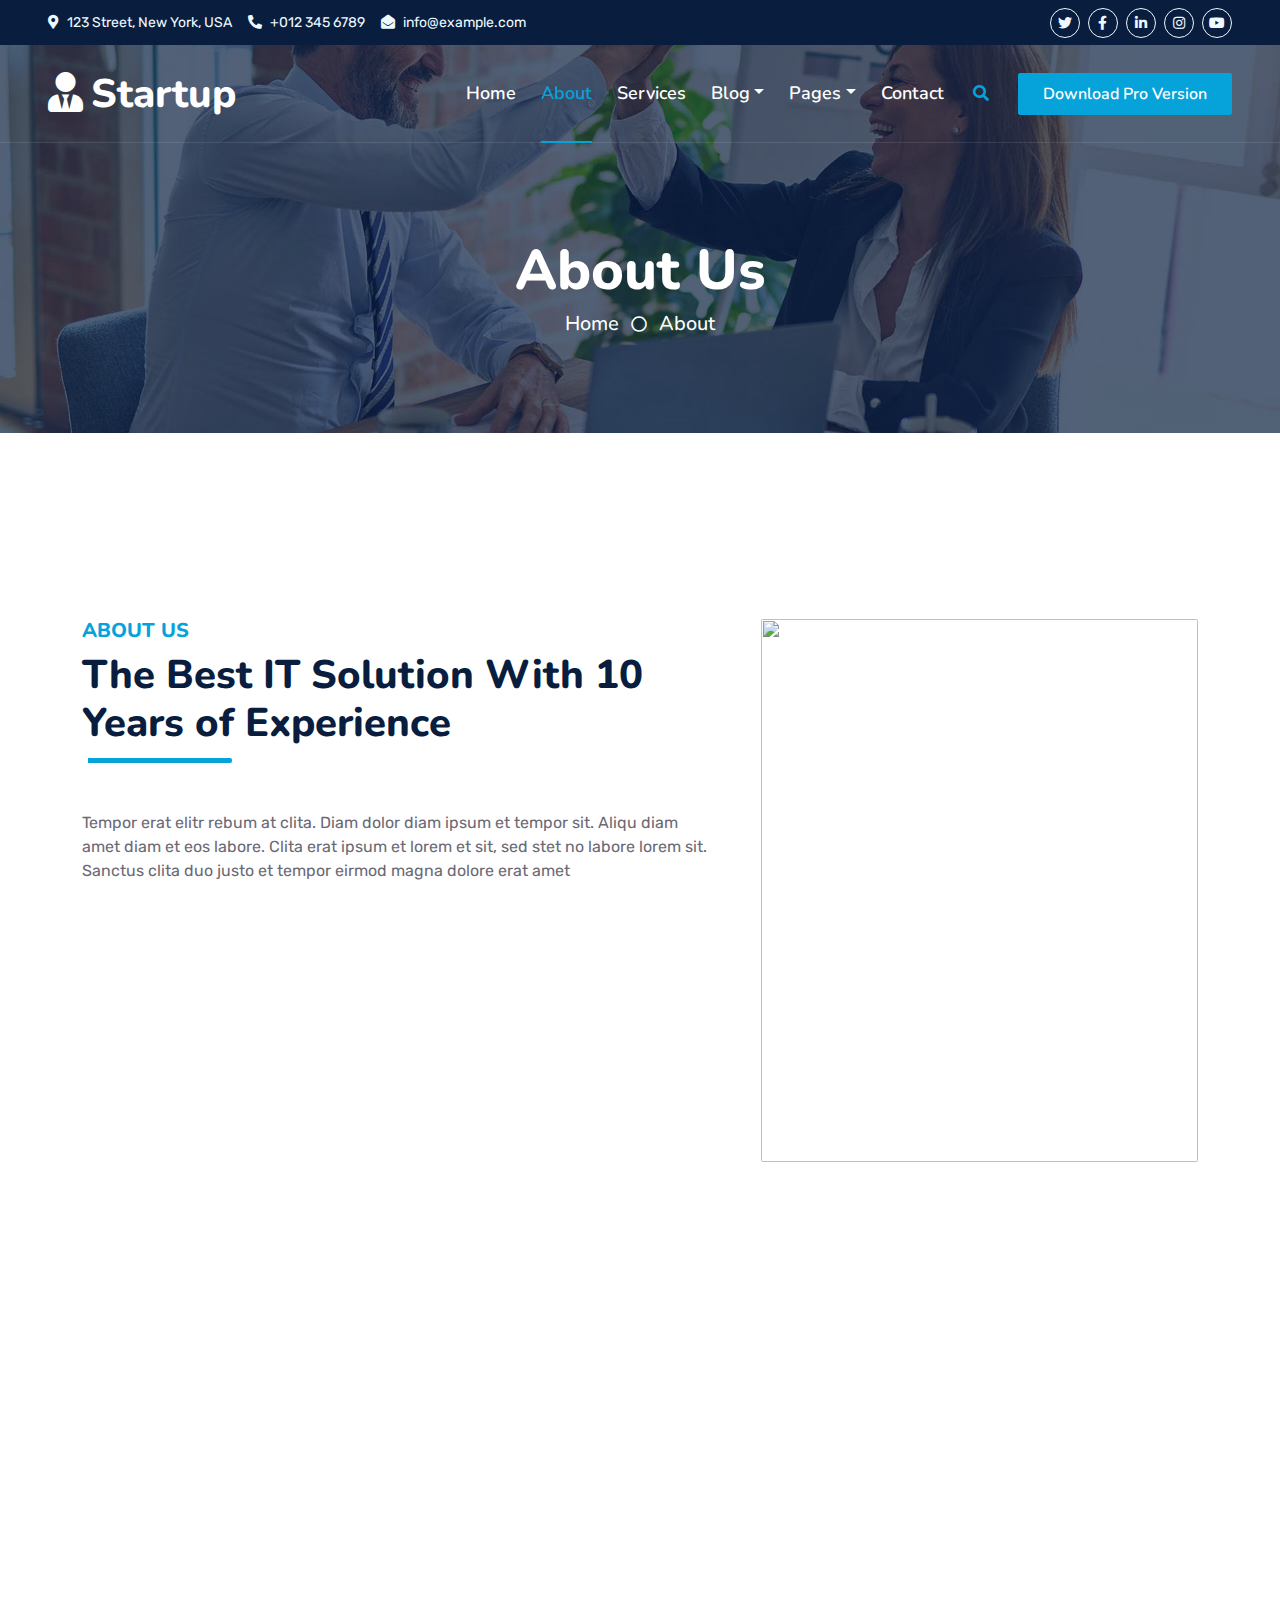
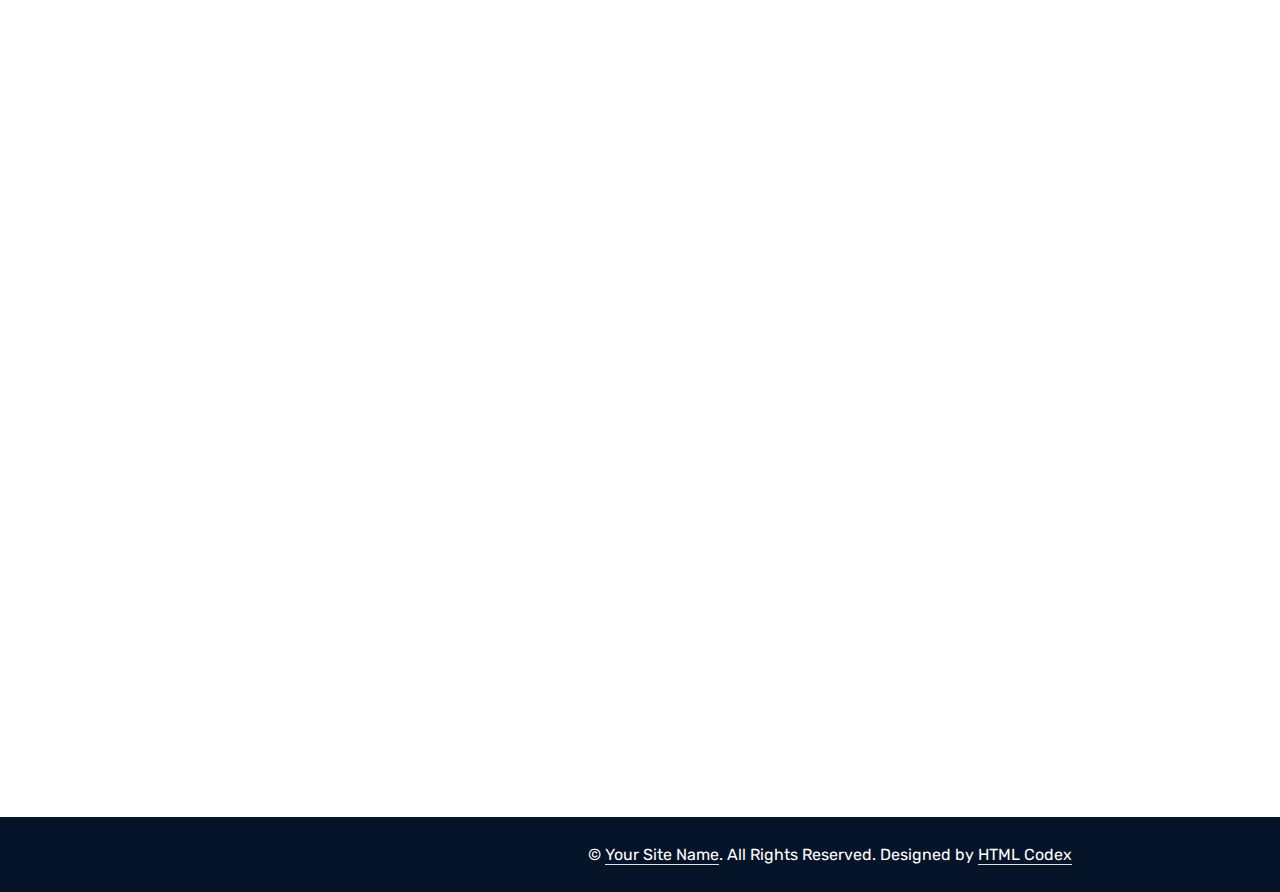
==== about.html @ a002cf8c "Add files via upload" ====
<!DOCTYPE html>
<html lang="en">

<head>
    <meta charset="utf-8">
    <title>Startup - Startup Website Template</title>
    <meta content="width=device-width, initial-scale=1.0" name="viewport">
    <meta content="Free HTML Templates" name="keywords">
    <meta content="Free HTML Templates" name="description">

    <!-- Favicon -->
    <link href="img/favicon.ico" rel="icon">

    <!-- Google Web Fonts -->
    <link rel="preconnect" href="https://fonts.googleapis.com">
    <link rel="preconnect" href="https://fonts.gstatic.com" crossorigin>
    <link href="https://fonts.googleapis.com/css2?family=Nunito:wght@400;600;700;800&family=Rubik:wght@400;500;600;700&display=swap" rel="stylesheet">

    <!-- Icon Font Stylesheet -->
    <link href="https://cdnjs.cloudflare.com/ajax/libs/font-awesome/5.10.0/css/all.min.css" rel="stylesheet">
    <link href="https://cdn.jsdelivr.net/npm/bootstrap-icons@1.4.1/font/bootstrap-icons.css" rel="stylesheet">

    <!-- Libraries Stylesheet -->
    <link href="lib/owlcarousel/assets/owl.carousel.min.css" rel="stylesheet">
    <link href="lib/animate/animate.min.css" rel="stylesheet">

    <!-- Customized Bootstrap Stylesheet -->
    <link href="css/bootstrap.min.css" rel="stylesheet">

    <!-- Template Stylesheet -->
    <link href="css/style.css" rel="stylesheet">
</head>

<body>
    <!-- Spinner Start -->
    <div id="spinner" class="show bg-white position-fixed translate-middle w-100 vh-100 top-50 start-50 d-flex align-items-center justify-content-center">
        <div class="spinner"></div>
    </div>
    <!-- Spinner End -->


    <!-- Topbar Start -->
    <div class="container-fluid bg-dark px-5 d-none d-lg-block">
        <div class="row gx-0">
            <div class="col-lg-8 text-center text-lg-start mb-2 mb-lg-0">
                <div class="d-inline-flex align-items-center" style="height: 45px;">
                    <small class="me-3 text-light"><i class="fa fa-map-marker-alt me-2"></i>123 Street, New York, USA</small>
                    <small class="me-3 text-light"><i class="fa fa-phone-alt me-2"></i>+012 345 6789</small>
                    <small class="text-light"><i class="fa fa-envelope-open me-2"></i>info@example.com</small>
                </div>
            </div>
            <div class="col-lg-4 text-center text-lg-end">
                <div class="d-inline-flex align-items-center" style="height: 45px;">
                    <a class="btn btn-sm btn-outline-light btn-sm-square rounded-circle me-2" href=""><i class="fab fa-twitter fw-normal"></i></a>
                    <a class="btn btn-sm btn-outline-light btn-sm-square rounded-circle me-2" href=""><i class="fab fa-facebook-f fw-normal"></i></a>
                    <a class="btn btn-sm btn-outline-light btn-sm-square rounded-circle me-2" href=""><i class="fab fa-linkedin-in fw-normal"></i></a>
                    <a class="btn btn-sm btn-outline-light btn-sm-square rounded-circle me-2" href=""><i class="fab fa-instagram fw-normal"></i></a>
                    <a class="btn btn-sm btn-outline-light btn-sm-square rounded-circle" href=""><i class="fab fa-youtube fw-normal"></i></a>
                </div>
            </div>
        </div>
    </div>
    <!-- Topbar End -->


    <!-- Navbar Start -->
    <div class="container-fluid position-relative p-0">
        <nav class="navbar navbar-expand-lg navbar-dark px-5 py-3 py-lg-0">
            <a href="index.html" class="navbar-brand p-0">
                <h1 class="m-0"><i class="fa fa-user-tie me-2"></i>Startup</h1>
            </a>
            <button class="navbar-toggler" type="button" data-bs-toggle="collapse" data-bs-target="#navbarCollapse">
                <span class="fa fa-bars"></span>
            </button>
            <div class="collapse navbar-collapse" id="navbarCollapse">
                <div class="navbar-nav ms-auto py-0">
                    <a href="index.html" class="nav-item nav-link">Home</a>
                    <a href="about.html" class="nav-item nav-link active">About</a>
                    <a href="service.html" class="nav-item nav-link">Services</a>
                    <div class="nav-item dropdown">
                        <a href="#" class="nav-link dropdown-toggle" data-bs-toggle="dropdown">Blog</a>
                        <div class="dropdown-menu m-0">
                            <a href="blog.html" class="dropdown-item">Blog Grid</a>
                            <a href="detail.html" class="dropdown-item">Blog Detail</a>
                        </div>
                    </div>
                    <div class="nav-item dropdown">
                        <a href="#" class="nav-link dropdown-toggle" data-bs-toggle="dropdown">Pages</a>
                        <div class="dropdown-menu m-0">
                            <a href="price.html" class="dropdown-item">Pricing Plan</a>
                            <a href="feature.html" class="dropdown-item">Our features</a>
                            <a href="team.html" class="dropdown-item">Team Members</a>
                            <a href="testimonial.html" class="dropdown-item">Testimonial</a>
                            <a href="quote.html" class="dropdown-item">Free Quote</a>
                        </div>
                    </div>
                    <a href="contact.html" class="nav-item nav-link">Contact</a>
                </div>
                <butaton type="button" class="btn text-primary ms-3" data-bs-toggle="modal" data-bs-target="#searchModal"><i class="fa fa-search"></i></butaton>
                <a href="https://htmlcodex.com/startup-company-website-template" class="btn btn-primary py-2 px-4 ms-3">Download Pro Version</a>
            </div>
        </nav>

        <div class="container-fluid bg-primary py-5 bg-header" style="margin-bottom: 90px;">
            <div class="row py-5">
                <div class="col-12 pt-lg-5 mt-lg-5 text-center">
                    <h1 class="display-4 text-white animated zoomIn">About Us</h1>
                    <a href="" class="h5 text-white">Home</a>
                    <i class="far fa-circle text-white px-2"></i>
                    <a href="" class="h5 text-white">About</a>
                </div>
            </div>
        </div>
    </div>
    <!-- Navbar End -->


    <!-- Full Screen Search Start -->
    <div class="modal fade" id="searchModal" tabindex="-1">
        <div class="modal-dialog modal-fullscreen">
            <div class="modal-content" style="background: rgba(9, 30, 62, .7);">
                <div class="modal-header border-0">
                    <button type="button" class="btn bg-white btn-close" data-bs-dismiss="modal" aria-label="Close"></button>
                </div>
                <div class="modal-body d-flex align-items-center justify-content-center">
                    <div class="input-group" style="max-width: 600px;">
                        <input type="text" class="form-control bg-transparent border-primary p-3" placeholder="Type search keyword">
                        <button class="btn btn-primary px-4"><i class="bi bi-search"></i></button>
                    </div>
                </div>
            </div>
        </div>
    </div>
    <!-- Full Screen Search End -->


    <!-- About Start -->
    <div class="container-fluid py-5 wow fadeInUp" data-wow-delay="0.1s">
        <div class="container py-5">
            <div class="row g-5">
                <div class="col-lg-7">
                    <div class="section-title position-relative pb-3 mb-5">
                        <h5 class="fw-bold text-primary text-uppercase">About Us</h5>
                        <h1 class="mb-0">The Best IT Solution With 10 Years of Experience</h1>
                    </div>
                    <p class="mb-4">Tempor erat elitr rebum at clita. Diam dolor diam ipsum et tempor sit. Aliqu diam amet diam et eos labore. Clita erat ipsum et lorem et sit, sed stet no labore lorem sit. Sanctus clita duo justo et tempor eirmod magna dolore erat amet</p>
                    <div class="row g-0 mb-3">
                        <div class="col-sm-6 wow zoomIn" data-wow-delay="0.2s">
                            <h5 class="mb-3"><i class="fa fa-check text-primary me-3"></i>Award Winning</h5>
                            <h5 class="mb-3"><i class="fa fa-check text-primary me-3"></i>Professional Staff</h5>
                        </div>
                        <div class="col-sm-6 wow zoomIn" data-wow-delay="0.4s">
                            <h5 class="mb-3"><i class="fa fa-check text-primary me-3"></i>24/7 Support</h5>
                            <h5 class="mb-3"><i class="fa fa-check text-primary me-3"></i>Fair Prices</h5>
                        </div>
                    </div>
                    <div class="d-flex align-items-center mb-4 wow fadeIn" data-wow-delay="0.6s">
                        <div class="bg-primary d-flex align-items-center justify-content-center rounded" style="width: 60px; height: 60px;">
                            <i class="fa fa-phone-alt text-white"></i>
                        </div>
                        <div class="ps-4">
                            <h5 class="mb-2">Call to ask any question</h5>
                            <h4 class="text-primary mb-0">+012 345 6789</h4>
                        </div>
                    </div>
                    <a href="quote.html" class="btn btn-primary py-3 px-5 mt-3 wow zoomIn" data-wow-delay="0.9s">Request A Quote</a>
                </div>
                <div class="col-lg-5" style="min-height: 500px;">
                    <div class="position-relative h-100">
                        <img class="position-absolute w-100 h-100 rounded wow zoomIn" data-wow-delay="0.9s" src="img/about.jpg" style="object-fit: cover;">
                    </div>
                </div>
            </div>
        </div>
    </div>
    <!-- About End -->


    <!-- Team Start -->
    <div class="container-fluid py-5 wow fadeInUp" data-wow-delay="0.1s">
        <div class="container py-5">
            <div class="section-title text-center position-relative pb-3 mb-5 mx-auto" style="max-width: 600px;">
                <h5 class="fw-bold text-primary text-uppercase">Team Members</h5>
                <h1 class="mb-0">Professional Stuffs Ready to Help Your Business</h1>
            </div>
            <div class="row g-5">
                <div class="col-lg-4 wow slideInUp" data-wow-delay="0.3s">
                    <div class="team-item bg-light rounded overflow-hidden">
                        <div class="team-img position-relative overflow-hidden">
                            <img class="img-fluid w-100" src="img/team-1.jpg" alt="">
                            <div class="team-social">
                                <a class="btn btn-lg btn-primary btn-lg-square rounded" href=""><i class="fab fa-twitter fw-normal"></i></a>
                                <a class="btn btn-lg btn-primary btn-lg-square rounded" href=""><i class="fab fa-facebook-f fw-normal"></i></a>
                                <a class="btn btn-lg btn-primary btn-lg-square rounded" href=""><i class="fab fa-instagram fw-normal"></i></a>
                                <a class="btn btn-lg btn-primary btn-lg-square rounded" href=""><i class="fab fa-linkedin-in fw-normal"></i></a>
                            </div>
                        </div>
                        <div class="text-center py-4">
                            <h4 class="text-primary">Full Name</h4>
                            <p class="text-uppercase m-0">Designation</p>
                        </div>
                    </div>
                </div>
                <div class="col-lg-4 wow slideInUp" data-wow-delay="0.6s">
                    <div class="team-item bg-light rounded overflow-hidden">
                        <div class="team-img position-relative overflow-hidden">
                            <img class="img-fluid w-100" src="img/team-2.jpg" alt="">
                            <div class="team-social">
                                <a class="btn btn-lg btn-primary btn-lg-square rounded" href=""><i class="fab fa-twitter fw-normal"></i></a>
                                <a class="btn btn-lg btn-primary btn-lg-square rounded" href=""><i class="fab fa-facebook-f fw-normal"></i></a>
                                <a class="btn btn-lg btn-primary btn-lg-square rounded" href=""><i class="fab fa-instagram fw-normal"></i></a>
                                <a class="btn btn-lg btn-primary btn-lg-square rounded" href=""><i class="fab fa-linkedin-in fw-normal"></i></a>
                            </div>
                        </div>
                        <div class="text-center py-4">
                            <h4 class="text-primary">Full Name</h4>
                            <p class="text-uppercase m-0">Designation</p>
                        </div>
                    </div>
                </div>
                <div class="col-lg-4 wow slideInUp" data-wow-delay="0.9s">
                    <div class="team-item bg-light rounded overflow-hidden">
                        <div class="team-img position-relative overflow-hidden">
                            <img class="img-fluid w-100" src="img/team-3.jpg" alt="">
                            <div class="team-social">
                                <a class="btn btn-lg btn-primary btn-lg-square rounded" href=""><i class="fab fa-twitter fw-normal"></i></a>
                                <a class="btn btn-lg btn-primary btn-lg-square rounded" href=""><i class="fab fa-facebook-f fw-normal"></i></a>
                                <a class="btn btn-lg btn-primary btn-lg-square rounded" href=""><i class="fab fa-instagram fw-normal"></i></a>
                                <a class="btn btn-lg btn-primary btn-lg-square rounded" href=""><i class="fab fa-linkedin-in fw-normal"></i></a>
                            </div>
                        </div>
                        <div class="text-center py-4">
                            <h4 class="text-primary">Full Name</h4>
                            <p class="text-uppercase m-0">Designation</p>
                        </div>
                    </div>
                </div>
            </div>
        </div>
    </div>
    <!-- Team End -->


    <!-- Vendor Start -->
    <div class="container-fluid py-5 wow fadeInUp" data-wow-delay="0.1s">
        <div class="container py-5 mb-5">
            <div class="bg-white">
                <div class="owl-carousel vendor-carousel">
                    <img src="img/vendor-1.jpg" alt="">
                    <img src="img/vendor-2.jpg" alt="">
                    <img src="img/vendor-3.jpg" alt="">
                    <img src="img/vendor-4.jpg" alt="">
                    <img src="img/vendor-5.jpg" alt="">
                    <img src="img/vendor-6.jpg" alt="">
                    <img src="img/vendor-7.jpg" alt="">
                    <img src="img/vendor-8.jpg" alt="">
                    <img src="img/vendor-9.jpg" alt="">
                </div>
            </div>
        </div>
    </div>
    <!-- Vendor End -->
    

    <!-- Footer Start -->
    <div class="container-fluid bg-dark text-light mt-5 wow fadeInUp" data-wow-delay="0.1s">
        <div class="container">
            <div class="row gx-5">
                <div class="col-lg-4 col-md-6 footer-about">
                    <div class="d-flex flex-column align-items-center justify-content-center text-center h-100 bg-primary p-4">
                        <a href="index.html" class="navbar-brand">
                            <h1 class="m-0 text-white"><i class="fa fa-user-tie me-2"></i>Startup</h1>
                        </a>
                        <p class="mt-3 mb-4">Lorem diam sit erat dolor elitr et, diam lorem justo amet clita stet eos sit. Elitr dolor duo lorem, elitr clita ipsum sea. Diam amet erat lorem stet eos. Diam amet et kasd eos duo.</p>
                        <form action="">
                            <div class="input-group">
                                <input type="text" class="form-control border-white p-3" placeholder="Your Email">
                                <button class="btn btn-dark">Sign Up</button>
                            </div>
                        </form>
                    </div>
                </div>
                <div class="col-lg-8 col-md-6">
                    <div class="row gx-5">
                        <div class="col-lg-4 col-md-12 pt-5 mb-5">
                            <div class="section-title section-title-sm position-relative pb-3 mb-4">
                                <h3 class="text-light mb-0">Get In Touch</h3>
                            </div>
                            <div class="d-flex mb-2">
                                <i class="bi bi-geo-alt text-primary me-2"></i>
                                <p class="mb-0">123 Street, New York, USA</p>
                            </div>
                            <div class="d-flex mb-2">
                                <i class="bi bi-envelope-open text-primary me-2"></i>
                                <p class="mb-0">info@example.com</p>
                            </div>
                            <div class="d-flex mb-2">
                                <i class="bi bi-telephone text-primary me-2"></i>
                                <p class="mb-0">+012 345 67890</p>
                            </div>
                            <div class="d-flex mt-4">
                                <a class="btn btn-primary btn-square me-2" href="#"><i class="fab fa-twitter fw-normal"></i></a>
                                <a class="btn btn-primary btn-square me-2" href="#"><i class="fab fa-facebook-f fw-normal"></i></a>
                                <a class="btn btn-primary btn-square me-2" href="#"><i class="fab fa-linkedin-in fw-normal"></i></a>
                                <a class="btn btn-primary btn-square" href="#"><i class="fab fa-instagram fw-normal"></i></a>
                            </div>
                        </div>
                        <div class="col-lg-4 col-md-12 pt-0 pt-lg-5 mb-5">
                            <div class="section-title section-title-sm position-relative pb-3 mb-4">
                                <h3 class="text-light mb-0">Quick Links</h3>
                            </div>
                            <div class="link-animated d-flex flex-column justify-content-start">
                                <a class="text-light mb-2" href="#"><i class="bi bi-arrow-right text-primary me-2"></i>Home</a>
                                <a class="text-light mb-2" href="#"><i class="bi bi-arrow-right text-primary me-2"></i>About Us</a>
                                <a class="text-light mb-2" href="#"><i class="bi bi-arrow-right text-primary me-2"></i>Our Services</a>
                                <a class="text-light mb-2" href="#"><i class="bi bi-arrow-right text-primary me-2"></i>Meet The Team</a>
                                <a class="text-light mb-2" href="#"><i class="bi bi-arrow-right text-primary me-2"></i>Latest Blog</a>
                                <a class="text-light" href="#"><i class="bi bi-arrow-right text-primary me-2"></i>Contact Us</a>
                            </div>
                        </div>
                        <div class="col-lg-4 col-md-12 pt-0 pt-lg-5 mb-5">
                            <div class="section-title section-title-sm position-relative pb-3 mb-4">
                                <h3 class="text-light mb-0">Popular Links</h3>
                            </div>
                            <div class="link-animated d-flex flex-column justify-content-start">
                                <a class="text-light mb-2" href="#"><i class="bi bi-arrow-right text-primary me-2"></i>Home</a>
                                <a class="text-light mb-2" href="#"><i class="bi bi-arrow-right text-primary me-2"></i>About Us</a>
                                <a class="text-light mb-2" href="#"><i class="bi bi-arrow-right text-primary me-2"></i>Our Services</a>
                                <a class="text-light mb-2" href="#"><i class="bi bi-arrow-right text-primary me-2"></i>Meet The Team</a>
                                <a class="text-light mb-2" href="#"><i class="bi bi-arrow-right text-primary me-2"></i>Latest Blog</a>
                                <a class="text-light" href="#"><i class="bi bi-arrow-right text-primary me-2"></i>Contact Us</a>
                            </div>
                        </div>
                    </div>
                </div>
            </div>
        </div>
    </div>
    <div class="container-fluid text-white" style="background: #061429;">
        <div class="container text-center">
            <div class="row justify-content-end">
                <div class="col-lg-8 col-md-6">
                    <div class="d-flex align-items-center justify-content-center" style="height: 75px;">
                        <p class="mb-0">&copy; <a class="text-white border-bottom" href="#">Your Site Name</a>. All Rights Reserved. 
						
						<!--/*** This template is free as long as you keep the footer author’s credit link/attribution link/backlink. If you'd like to use the template without the footer author’s credit link/attribution link/backlink, you can purchase the Credit Removal License from "https://htmlcodex.com/credit-removal". Thank you for your support. ***/-->
						Designed by <a class="text-white border-bottom" href="https://htmlcodex.com">HTML Codex</a></p>
                    </div>
                </div>
            </div>
        </div>
    </div>
    <!-- Footer End -->


    <!-- Back to Top -->
    <a href="#" class="btn btn-lg btn-primary btn-lg-square rounded back-to-top"><i class="bi bi-arrow-up"></i></a>


    <!-- JavaScript Libraries -->
    <script src="https://code.jquery.com/jquery-3.4.1.min.js"></script>
    <script src="https://cdn.jsdelivr.net/npm/bootstrap@5.0.0/dist/js/bootstrap.bundle.min.js"></script>
    <script src="lib/wow/wow.min.js"></script>
    <script src="lib/easing/easing.min.js"></script>
    <script src="lib/waypoints/waypoints.min.js"></script>
    <script src="lib/counterup/counterup.min.js"></script>
    <script src="lib/owlcarousel/owl.carousel.min.js"></script>

    <!-- Template Javascript -->
    <script src="js/main.js"></script>
</body>

</html>
---- css/style.css ----
/********** Template CSS **********/
:root {
    --primary: #06A3DA;
    --secondary: #34AD54;
    --light: #EEF9FF;
    --dark: #091E3E;
}


/*** Spinner ***/
.spinner {
    width: 40px;
    height: 40px;
    background: var(--primary);
    margin: 100px auto;
    -webkit-animation: sk-rotateplane 1.2s infinite ease-in-out;
    animation: sk-rotateplane 1.2s infinite ease-in-out;
}

@-webkit-keyframes sk-rotateplane {
    0% {
        -webkit-transform: perspective(120px)
    }
    50% {
        -webkit-transform: perspective(120px) rotateY(180deg)
    }
    100% {
        -webkit-transform: perspective(120px) rotateY(180deg) rotateX(180deg)
    }
}

@keyframes sk-rotateplane {
    0% {
        transform: perspective(120px) rotateX(0deg) rotateY(0deg);
        -webkit-transform: perspective(120px) rotateX(0deg) rotateY(0deg)
    }
    50% {
        transform: perspective(120px) rotateX(-180.1deg) rotateY(0deg);
        -webkit-transform: perspective(120px) rotateX(-180.1deg) rotateY(0deg)
    }
    100% {
        transform: perspective(120px) rotateX(-180deg) rotateY(-179.9deg);
        -webkit-transform: perspective(120px) rotateX(-180deg) rotateY(-179.9deg);
    }
}

#spinner {
    opacity: 0;
    visibility: hidden;
    transition: opacity .5s ease-out, visibility 0s linear .5s;
    z-index: 99999;
}

#spinner.show {
    transition: opacity .5s ease-out, visibility 0s linear 0s;
    visibility: visible;
    opacity: 1;
}


/*** Heading ***/
h1,
h2,
.fw-bold {
    font-weight: 800 !important;
}

h3,
h4,
.fw-semi-bold {
    font-weight: 700 !important;
}

h5,
h6,
.fw-medium {
    font-weight: 600 !important;
}


/*** Button ***/
.btn {
    font-family: 'Nunito', sans-serif;
    font-weight: 600;
    transition: .5s;
}

.btn-primary,
.btn-secondary {
    color: #FFFFFF;
    box-shadow: inset 0 0 0 50px transparent;
}

.btn-primary:hover {
    box-shadow: inset 0 0 0 0 var(--primary);
}

.btn-secondary:hover {
    box-shadow: inset 0 0 0 0 var(--secondary);
}

.btn-square {
    width: 36px;
    height: 36px;
}

.btn-sm-square {
    width: 30px;
    height: 30px;
}

.btn-lg-square {
    width: 48px;
    height: 48px;
}

.btn-square,
.btn-sm-square,
.btn-lg-square {
    padding-left: 0;
    padding-right: 0;
    text-align: center;
}


/*** Navbar ***/
.navbar-dark .navbar-nav .nav-link {
    font-family: 'Nunito', sans-serif;
    position: relative;
    margin-left: 25px;
    padding: 35px 0;
    color: #FFFFFF;
    font-size: 18px;
    font-weight: 600;
    outline: none;
    transition: .5s;
}

.sticky-top.navbar-dark .navbar-nav .nav-link {
    padding: 20px 0;
    color: var(--dark);
}

.navbar-dark .navbar-nav .nav-link:hover,
.navbar-dark .navbar-nav .nav-link.active {
    color: var(--primary);
}

.navbar-dark .navbar-brand h1 {
    color: #FFFFFF;
}

.navbar-dark .navbar-toggler {
    color: var(--primary) !important;
    border-color: var(--primary) !important;
}

@media (max-width: 991.98px) {
    .sticky-top.navbar-dark {
        position: relative;
        background: #FFFFFF;
    }

    .navbar-dark .navbar-nav .nav-link,
    .navbar-dark .navbar-nav .nav-link.show,
    .sticky-top.navbar-dark .navbar-nav .nav-link {
        padding: 10px 0;
        color: var(--dark);
    }

    .navbar-dark .navbar-brand h1 {
        color: var(--primary);
    }
}

@media (min-width: 992px) {
    .navbar-dark {
        position: absolute;
        width: 100%;
        top: 0;
        left: 0;
        border-bottom: 1px solid rgba(256, 256, 256, .1);
        z-index: 999;
    }
    
    .sticky-top.navbar-dark {
        position: fixed;
        background: #FFFFFF;
    }

    .navbar-dark .navbar-nav .nav-link::before {
        position: absolute;
        content: "";
        width: 0;
        height: 2px;
        bottom: -1px;
        left: 50%;
        background: var(--primary);
        transition: .5s;
    }

    .navbar-dark .navbar-nav .nav-link:hover::before,
    .navbar-dark .navbar-nav .nav-link.active::before {
        width: 100%;
        left: 0;
    }

    .navbar-dark .navbar-nav .nav-link.nav-contact::before {
        display: none;
    }

    .sticky-top.navbar-dark .navbar-brand h1 {
        color: var(--primary);
    }
}


/*** Carousel ***/
.carousel-caption {
    top: 0;
    left: 0;
    right: 0;
    bottom: 0;
    background: rgba(9, 30, 62, .7);
    z-index: 1;
}

@media (max-width: 576px) {
    .carousel-caption h5 {
        font-size: 14px;
        font-weight: 500 !important;
    }

    .carousel-caption h1 {
        font-size: 30px;
        font-weight: 600 !important;
    }
}

.carousel-control-prev,
.carousel-control-next {
    width: 10%;
}

.carousel-control-prev-icon,
.carousel-control-next-icon {
    width: 3rem;
    height: 3rem;
}


/*** Section Title ***/
.section-title::before {
    position: absolute;
    content: "";
    width: 150px;
    height: 5px;
    left: 0;
    bottom: 0;
    background: var(--primary);
    border-radius: 2px;
}

.section-title.text-center::before {
    left: 50%;
    margin-left: -75px;
}

.section-title.section-title-sm::before {
    width: 90px;
    height: 3px;
}

.section-title::after {
    position: absolute;
    content: "";
    width: 6px;
    height: 5px;
    bottom: 0px;
    background: #FFFFFF;
    -webkit-animation: section-title-run 5s infinite linear;
    animation: section-title-run 5s infinite linear;
}

.section-title.section-title-sm::after {
    width: 4px;
    height: 3px;
}

.section-title.text-center::after {
    -webkit-animation: section-title-run-center 5s infinite linear;
    animation: section-title-run-center 5s infinite linear;
}

.section-title.section-title-sm::after {
    -webkit-animation: section-title-run-sm 5s infinite linear;
    animation: section-title-run-sm 5s infinite linear;
}

@-webkit-keyframes section-title-run {
    0% {left: 0; } 50% { left : 145px; } 100% { left: 0; }
}

@-webkit-keyframes section-title-run-center {
    0% { left: 50%; margin-left: -75px; } 50% { left : 50%; margin-left: 45px; } 100% { left: 50%; margin-left: -75px; }
}

@-webkit-keyframes section-title-run-sm {
    0% {left: 0; } 50% { left : 85px; } 100% { left: 0; }
}


/*** Service ***/
.service-item {
    position: relative;
    height: 300px;
    padding: 0 30px;
    transition: .5s;
}

.service-item .service-icon {
    margin-bottom: 30px;
    width: 60px;
    height: 60px;
    display: flex;
    align-items: center;
    justify-content: center;
    background: var(--primary);
    border-radius: 2px;
    transform: rotate(-45deg);
}

.service-item .service-icon i {
    transform: rotate(45deg);
}

.service-item a.btn {
    position: absolute;
    width: 60px;
    bottom: -48px;
    left: 50%;
    margin-left: -30px;
    opacity: 0;
}

.service-item:hover a.btn {
    bottom: -24px;
    opacity: 1;
}


/*** Testimonial ***/
.testimonial-carousel .owl-dots {
    margin-top: 15px;
    display: flex;
    align-items: flex-end;
    justify-content: center;
}

.testimonial-carousel .owl-dot {
    position: relative;
    display: inline-block;
    margin: 0 5px;
    width: 15px;
    height: 15px;
    background: #DDDDDD;
    border-radius: 2px;
    transition: .5s;
}

.testimonial-carousel .owl-dot.active {
    width: 30px;
    background: var(--primary);
}

.testimonial-carousel .owl-item.center {
    position: relative;
    z-index: 1;
}

.testimonial-carousel .owl-item .testimonial-item {
    transition: .5s;
}

.testimonial-carousel .owl-item.center .testimonial-item {
    background: #FFFFFF !important;
    box-shadow: 0 0 30px #DDDDDD;
}


/*** Team ***/
.team-item {
    transition: .5s;
}

.team-social {
    position: absolute;
    width: 100%;
    height: 100%;
    top: 0;
    left: 0;
    display: flex;
    align-items: center;
    justify-content: center;
    transition: .5s;
}

.team-social a.btn {
    position: relative;
    margin: 0 3px;
    margin-top: 100px;
    opacity: 0;
}

.team-item:hover {
    box-shadow: 0 0 30px #DDDDDD;
}

.team-item:hover .team-social {
    background: rgba(9, 30, 62, .7);
}

.team-item:hover .team-social a.btn:first-child {
    opacity: 1;
    margin-top: 0;
    transition: .3s 0s;
}

.team-item:hover .team-social a.btn:nth-child(2) {
    opacity: 1;
    margin-top: 0;
    transition: .3s .05s;
}

.team-item:hover .team-social a.btn:nth-child(3) {
    opacity: 1;
    margin-top: 0;
    transition: .3s .1s;
}

.team-item:hover .team-social a.btn:nth-child(4) {
    opacity: 1;
    margin-top: 0;
    transition: .3s .15s;
}

.team-item .team-img img,
.blog-item .blog-img img  {
    transition: .5s;
}

.team-item:hover .team-img img,
.blog-item:hover .blog-img img {
    transform: scale(1.15);
}


/*** Miscellaneous ***/
@media (min-width: 991.98px) {
    .facts {
        position: relative;
        margin-top: -75px;
        z-index: 1;
    }
}

.back-to-top {
    position: fixed;
    display: none;
    right: 45px;
    bottom: 45px;
    z-index: 99;
}

.bg-header {
    background: linear-gradient(rgba(9, 30, 62, .7), rgba(9, 30, 62, .7)), url(../img/carousel-1.jpg) center center no-repeat;
    background-size: cover;
}

.link-animated a {
    transition: .5s;
}

.link-animated a:hover {
    padding-left: 10px;
}

@media (min-width: 767.98px) {
    .footer-about {
        margin-bottom: -75px;
    }
}
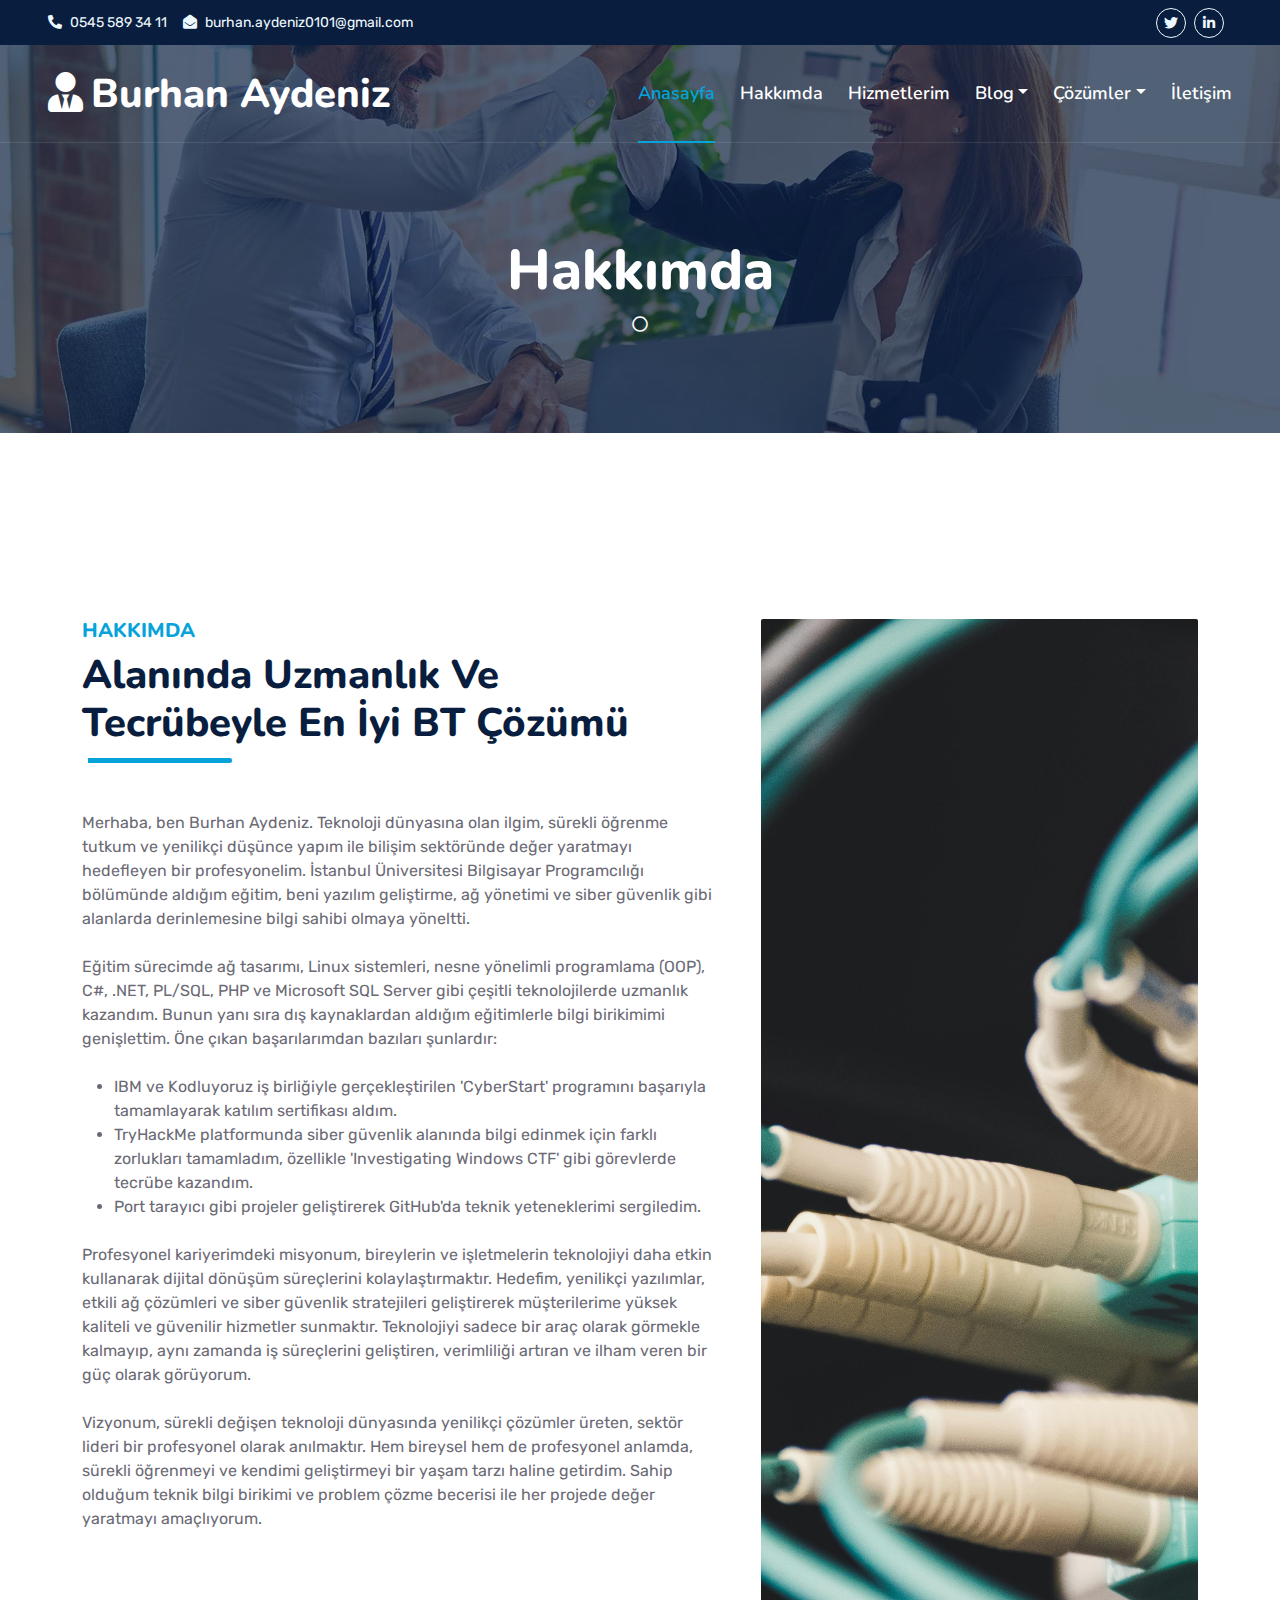
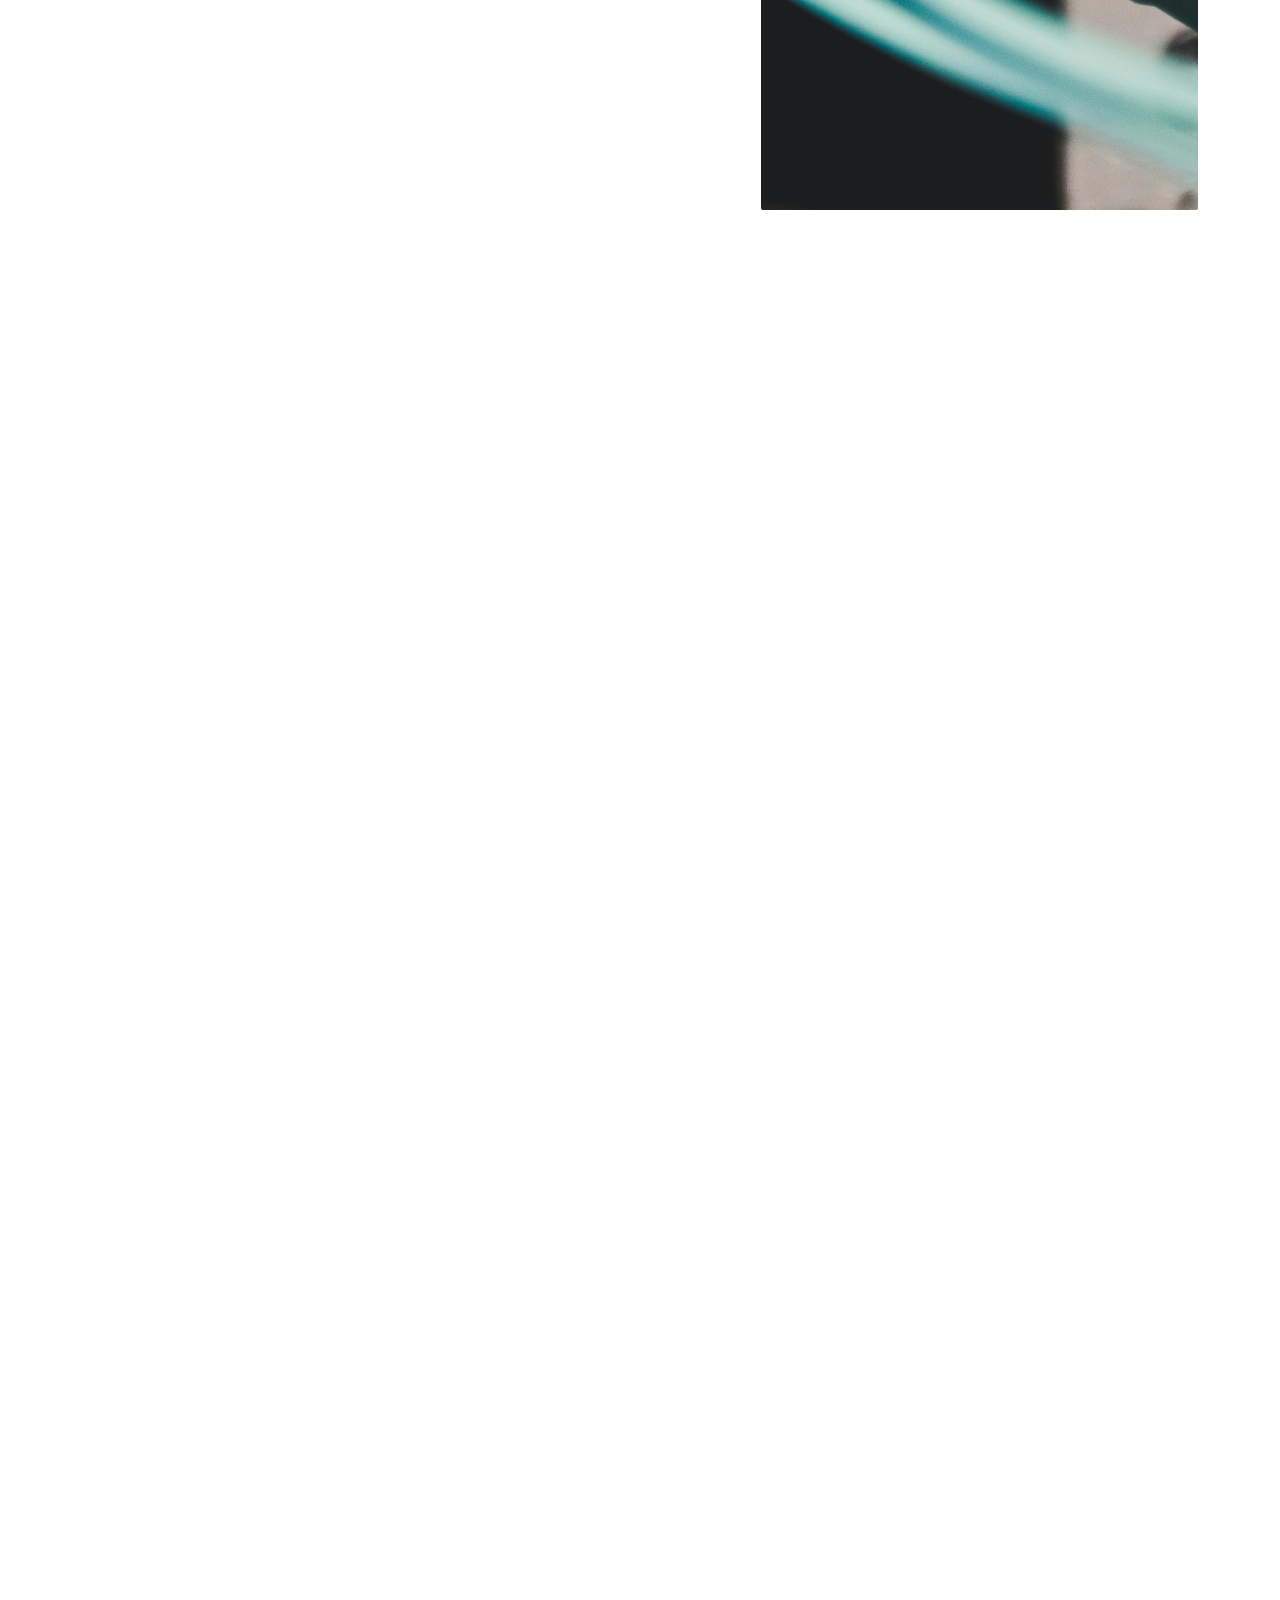
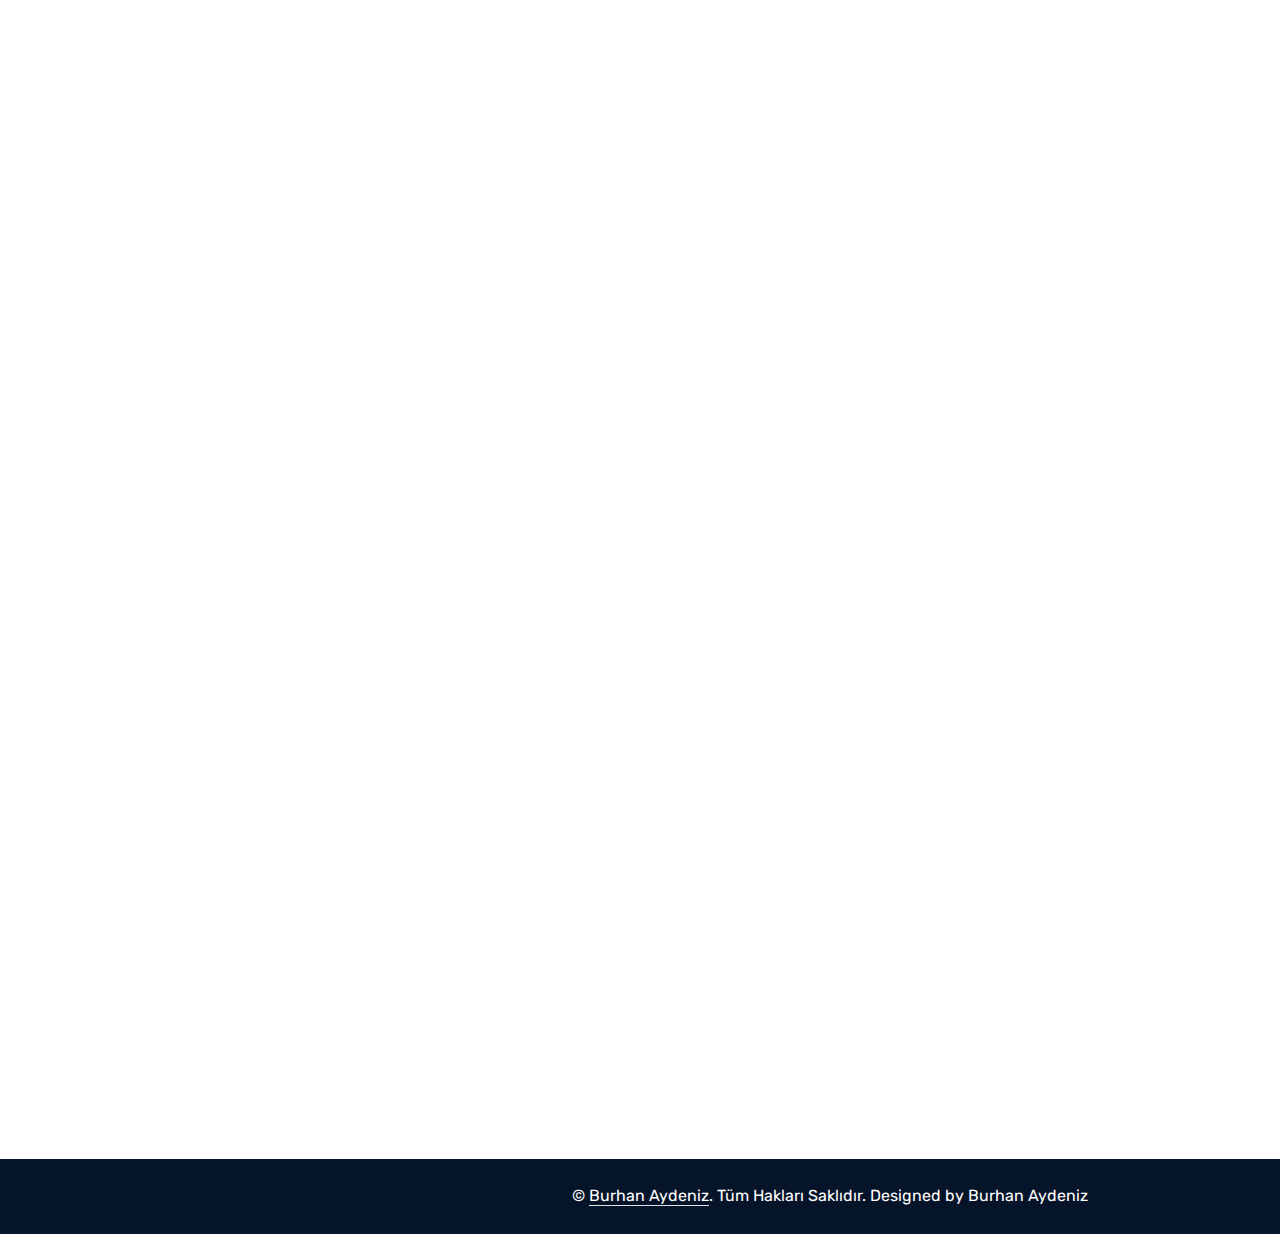
==== commit ed691711: "Burhan AYDENİZ" ====
--- a/about.html
+++ b/about.html
@@ -3,7 +3,7 @@
 
 <head>
     <meta charset="utf-8">
-    <title>Startup - Startup Website Template</title>
+    <title>Hakkımda</title>
     <meta content="width=device-width, initial-scale=1.0" name="viewport">
     <meta content="Free HTML Templates" name="keywords">
     <meta content="Free HTML Templates" name="description">
@@ -44,18 +44,14 @@
         <div class="row gx-0">
             <div class="col-lg-8 text-center text-lg-start mb-2 mb-lg-0">
                 <div class="d-inline-flex align-items-center" style="height: 45px;">
-                    <small class="me-3 text-light"><i class="fa fa-map-marker-alt me-2"></i>123 Street, New York, USA</small>
-                    <small class="me-3 text-light"><i class="fa fa-phone-alt me-2"></i>+012 345 6789</small>
-                    <small class="text-light"><i class="fa fa-envelope-open me-2"></i>info@example.com</small>
+                    <small class="me-3 text-light"><i class="fa fa-phone-alt me-2"></i>0545 589 34 11</small>
+                    <small class="text-light"><i class="fa fa-envelope-open me-2"></i>burhan.aydeniz0101@gmail.com</small>
                 </div>
             </div>
             <div class="col-lg-4 text-center text-lg-end">
                 <div class="d-inline-flex align-items-center" style="height: 45px;">
-                    <a class="btn btn-sm btn-outline-light btn-sm-square rounded-circle me-2" href=""><i class="fab fa-twitter fw-normal"></i></a>
-                    <a class="btn btn-sm btn-outline-light btn-sm-square rounded-circle me-2" href=""><i class="fab fa-facebook-f fw-normal"></i></a>
-                    <a class="btn btn-sm btn-outline-light btn-sm-square rounded-circle me-2" href=""><i class="fab fa-linkedin-in fw-normal"></i></a>
-                    <a class="btn btn-sm btn-outline-light btn-sm-square rounded-circle me-2" href=""><i class="fab fa-instagram fw-normal"></i></a>
-                    <a class="btn btn-sm btn-outline-light btn-sm-square rounded-circle" href=""><i class="fab fa-youtube fw-normal"></i></a>
+                    <a class="btn btn-sm btn-outline-light btn-sm-square rounded-circle me-2" href="https://x.com/_burhanAydeniz"><i class="fab fa-twitter fw-normal"></i></a>
+                    <a class="btn btn-sm btn-outline-light btn-sm-square rounded-circle me-2" href="https://www.linkedin.com/in/burhanaydeniz/"><i class="fab fa-linkedin-in fw-normal"></i></a>
                 </div>
             </div>
         </div>
@@ -67,16 +63,16 @@
     <div class="container-fluid position-relative p-0">
         <nav class="navbar navbar-expand-lg navbar-dark px-5 py-3 py-lg-0">
             <a href="index.html" class="navbar-brand p-0">
-                <h1 class="m-0"><i class="fa fa-user-tie me-2"></i>Startup</h1>
+                <h1 class="m-0"><i class="fa fa-user-tie me-2"></i>Burhan Aydeniz</h1>
             </a>
             <button class="navbar-toggler" type="button" data-bs-toggle="collapse" data-bs-target="#navbarCollapse">
                 <span class="fa fa-bars"></span>
             </button>
             <div class="collapse navbar-collapse" id="navbarCollapse">
                 <div class="navbar-nav ms-auto py-0">
-                    <a href="index.html" class="nav-item nav-link">Home</a>
-                    <a href="about.html" class="nav-item nav-link active">About</a>
-                    <a href="service.html" class="nav-item nav-link">Services</a>
+                    <a href="index.html" class="nav-item nav-link active">Anasayfa</a>
+                    <a href="about.html" class="nav-item nav-link">Hakkımda</a>
+                    <a href="service.html" class="nav-item nav-link">Hizmetlerim</a>
                     <div class="nav-item dropdown">
                         <a href="#" class="nav-link dropdown-toggle" data-bs-toggle="dropdown">Blog</a>
                         <div class="dropdown-menu m-0">
@@ -85,29 +81,26 @@
                         </div>
                     </div>
                     <div class="nav-item dropdown">
-                        <a href="#" class="nav-link dropdown-toggle" data-bs-toggle="dropdown">Pages</a>
+                        <a href="#" class="nav-link dropdown-toggle" data-bs-toggle="dropdown">Çözümler</a>
                         <div class="dropdown-menu m-0">
-                            <a href="price.html" class="dropdown-item">Pricing Plan</a>
-                            <a href="feature.html" class="dropdown-item">Our features</a>
-                            <a href="team.html" class="dropdown-item">Team Members</a>
-                            <a href="testimonial.html" class="dropdown-item">Testimonial</a>
-                            <a href="quote.html" class="dropdown-item">Free Quote</a>
-                        </div>
-                    </div>
-                    <a href="contact.html" class="nav-item nav-link">Contact</a>
-                </div>
-                <butaton type="button" class="btn text-primary ms-3" data-bs-toggle="modal" data-bs-target="#searchModal"><i class="fa fa-search"></i></butaton>
-                <a href="https://htmlcodex.com/startup-company-website-template" class="btn btn-primary py-2 px-4 ms-3">Download Pro Version</a>
+                            <a href="price.html" class="dropdown-item">Cafe Çözümleri</a>
+                            <a href="feature.html" class="dropdown-item">Restaurant Çözümleri</a>
+                            <a href="feature.html" class="dropdown-item">Market Çözümleri</a>
+                            <a href="feature.html" class="dropdown-item">Ofis İçi Çözümler</a>
+                        </div>
+                    </div>
+                    <a href="contact.html" class="nav-item nav-link">İletişim</a>
+                </div>
             </div>
         </nav>
 
         <div class="container-fluid bg-primary py-5 bg-header" style="margin-bottom: 90px;">
             <div class="row py-5">
                 <div class="col-12 pt-lg-5 mt-lg-5 text-center">
-                    <h1 class="display-4 text-white animated zoomIn">About Us</h1>
-                    <a href="" class="h5 text-white">Home</a>
+                    <h1 class="display-4 text-white animated zoomIn">Hakkımda</h1>
+                    <a href="" class="h5 text-white"></a>
                     <i class="far fa-circle text-white px-2"></i>
-                    <a href="" class="h5 text-white">About</a>
+                    <a href="" class="h5 text-white"></a>
                 </div>
             </div>
         </div>
@@ -140,18 +133,29 @@
             <div class="row g-5">
                 <div class="col-lg-7">
                     <div class="section-title position-relative pb-3 mb-5">
-                        <h5 class="fw-bold text-primary text-uppercase">About Us</h5>
-                        <h1 class="mb-0">The Best IT Solution With 10 Years of Experience</h1>
-                    </div>
-                    <p class="mb-4">Tempor erat elitr rebum at clita. Diam dolor diam ipsum et tempor sit. Aliqu diam amet diam et eos labore. Clita erat ipsum et lorem et sit, sed stet no labore lorem sit. Sanctus clita duo justo et tempor eirmod magna dolore erat amet</p>
+                        <h5 class="fw-bold text-primary text-uppercase">Hakkımda</h5>
+                        <h1 class="mb-0">Alanında Uzmanlık Ve Tecrübeyle En İyi BT Çözümü</h1>
+                    </div>
+                    <p class="mb-4">Merhaba, ben Burhan Aydeniz. Teknoloji dünyasına olan ilgim, sürekli öğrenme tutkum ve yenilikçi düşünce yapım ile bilişim sektöründe değer yaratmayı hedefleyen bir profesyonelim. İstanbul Üniversitesi Bilgisayar Programcılığı bölümünde aldığım eğitim, beni yazılım geliştirme, ağ yönetimi ve siber güvenlik gibi alanlarda derinlemesine bilgi sahibi olmaya yöneltti.</p>
+        
+                    <p class="mb-4">Eğitim sürecimde ağ tasarımı, Linux sistemleri, nesne yönelimli programlama (OOP), C#, .NET, PL/SQL, PHP ve Microsoft SQL Server gibi çeşitli teknolojilerde uzmanlık kazandım. Bunun yanı sıra dış kaynaklardan aldığım eğitimlerle bilgi birikimimi genişlettim. Öne çıkan başarılarımdan bazıları şunlardır:</p>
+                    <ul class="mb-4">
+                        <li>IBM ve Kodluyoruz iş birliğiyle gerçekleştirilen 'CyberStart' programını başarıyla tamamlayarak katılım sertifikası aldım.</li>
+                        <li>TryHackMe platformunda siber güvenlik alanında bilgi edinmek için farklı zorlukları tamamladım, özellikle 'Investigating Windows CTF' gibi görevlerde tecrübe kazandım.</li>
+                        <li>Port tarayıcı gibi projeler geliştirerek GitHub'da teknik yeteneklerimi sergiledim.</li>
+                    </ul>
+            
+                    <p class="mb-4">Profesyonel kariyerimdeki misyonum, bireylerin ve işletmelerin teknolojiyi daha etkin kullanarak dijital dönüşüm süreçlerini kolaylaştırmaktır. Hedefim, yenilikçi yazılımlar, etkili ağ çözümleri ve siber güvenlik stratejileri geliştirerek müşterilerime yüksek kaliteli ve güvenilir hizmetler sunmaktır. Teknolojiyi sadece bir araç olarak görmekle kalmayıp, aynı zamanda iş süreçlerini geliştiren, verimliliği artıran ve ilham veren bir güç olarak görüyorum.</p>
+            
+                    <p class="mb-4">Vizyonum, sürekli değişen teknoloji dünyasında yenilikçi çözümler üreten, sektör lideri bir profesyonel olarak anılmaktır. Hem bireysel hem de profesyonel anlamda, sürekli öğrenmeyi ve kendimi geliştirmeyi bir yaşam tarzı haline getirdim. Sahip olduğum teknik bilgi birikimi ve problem çözme becerisi ile her projede değer yaratmayı amaçlıyorum.</p>
                     <div class="row g-0 mb-3">
                         <div class="col-sm-6 wow zoomIn" data-wow-delay="0.2s">
-                            <h5 class="mb-3"><i class="fa fa-check text-primary me-3"></i>Award Winning</h5>
-                            <h5 class="mb-3"><i class="fa fa-check text-primary me-3"></i>Professional Staff</h5>
+                            <h5 class="mb-3"><i class="fa fa-check text-primary me-3"></i>Alanında Ödüllü</h5>
+                            <h5 class="mb-3"><i class="fa fa-check text-primary me-3"></i>Profesyonel Beceri</h5>
                         </div>
                         <div class="col-sm-6 wow zoomIn" data-wow-delay="0.4s">
-                            <h5 class="mb-3"><i class="fa fa-check text-primary me-3"></i>24/7 Support</h5>
-                            <h5 class="mb-3"><i class="fa fa-check text-primary me-3"></i>Fair Prices</h5>
+                            <h5 class="mb-3"><i class="fa fa-check text-primary me-3"></i>Tam Zamanlı Destek</h5>
+                            <h5 class="mb-3"><i class="fa fa-check text-primary me-3"></i>Uygun Fiyat</h5>
                         </div>
                     </div>
                     <div class="d-flex align-items-center mb-4 wow fadeIn" data-wow-delay="0.6s">
@@ -159,15 +163,15 @@
                             <i class="fa fa-phone-alt text-white"></i>
                         </div>
                         <div class="ps-4">
-                            <h5 class="mb-2">Call to ask any question</h5>
-                            <h4 class="text-primary mb-0">+012 345 6789</h4>
-                        </div>
-                    </div>
-                    <a href="quote.html" class="btn btn-primary py-3 px-5 mt-3 wow zoomIn" data-wow-delay="0.9s">Request A Quote</a>
+                            <h5 class="mb-2">Soru Sormak İçin Arayın</h5>
+                            <h4 class="text-primary mb-0">0545 589 34 11</h4>
+                        </div>
+                    </div>
+                    <a href="quote.html" class="btn btn-primary py-3 px-5 mt-3 wow zoomIn" data-wow-delay="0.9s">Fiyat Teklifi Al</a>
                 </div>
                 <div class="col-lg-5" style="min-height: 500px;">
                     <div class="position-relative h-100">
-                        <img class="position-absolute w-100 h-100 rounded wow zoomIn" data-wow-delay="0.9s" src="img/about.jpg" style="object-fit: cover;">
+                        <img class="position-absolute w-100 h-100 rounded wow zoomIn" data-wow-delay="0.9s" src="img\pexels-brett-sayles-1624895.jpg" style="object-fit: cover;">
                     </div>
                 </div>
             </div>
@@ -180,58 +184,128 @@
     <div class="container-fluid py-5 wow fadeInUp" data-wow-delay="0.1s">
         <div class="container py-5">
             <div class="section-title text-center position-relative pb-3 mb-5 mx-auto" style="max-width: 600px;">
-                <h5 class="fw-bold text-primary text-uppercase">Team Members</h5>
-                <h1 class="mb-0">Professional Stuffs Ready to Help Your Business</h1>
+                <h5 class="fw-bold text-primary text-uppercase">Sertifikalarım</h5>
+                <h1 class="mb-0">Ulusal / Uluslararası Kazandığım Sertifikalar</h1>
             </div>
             <div class="row g-5">
                 <div class="col-lg-4 wow slideInUp" data-wow-delay="0.3s">
                     <div class="team-item bg-light rounded overflow-hidden">
                         <div class="team-img position-relative overflow-hidden">
-                            <img class="img-fluid w-100" src="img/team-1.jpg" alt="">
-                            <div class="team-social">
-                                <a class="btn btn-lg btn-primary btn-lg-square rounded" href=""><i class="fab fa-twitter fw-normal"></i></a>
-                                <a class="btn btn-lg btn-primary btn-lg-square rounded" href=""><i class="fab fa-facebook-f fw-normal"></i></a>
-                                <a class="btn btn-lg btn-primary btn-lg-square rounded" href=""><i class="fab fa-instagram fw-normal"></i></a>
-                                <a class="btn btn-lg btn-primary btn-lg-square rounded" href=""><i class="fab fa-linkedin-in fw-normal"></i></a>
-                            </div>
-                        </div>
-                        <div class="text-center py-4">
-                            <h4 class="text-primary">Full Name</h4>
-                            <p class="text-uppercase m-0">Designation</p>
+                            <img class="img-fluid w-100" src="img\ibm.jpg" alt="">
+                        </div>
+                        <div class="text-center py-4">
+                            <h4 class="text-primary">IBM İle Kodluyoruz: CyberStart</h4>
+                            <p class="text-uppercase m-0">IBM & KODLUYORUZ</p>
                         </div>
                     </div>
                 </div>
                 <div class="col-lg-4 wow slideInUp" data-wow-delay="0.6s">
                     <div class="team-item bg-light rounded overflow-hidden">
                         <div class="team-img position-relative overflow-hidden">
-                            <img class="img-fluid w-100" src="img/team-2.jpg" alt="">
-                            <div class="team-social">
-                                <a class="btn btn-lg btn-primary btn-lg-square rounded" href=""><i class="fab fa-twitter fw-normal"></i></a>
-                                <a class="btn btn-lg btn-primary btn-lg-square rounded" href=""><i class="fab fa-facebook-f fw-normal"></i></a>
-                                <a class="btn btn-lg btn-primary btn-lg-square rounded" href=""><i class="fab fa-instagram fw-normal"></i></a>
-                                <a class="btn btn-lg btn-primary btn-lg-square rounded" href=""><i class="fab fa-linkedin-in fw-normal"></i></a>
-                            </div>
-                        </div>
-                        <div class="text-center py-4">
-                            <h4 class="text-primary">Full Name</h4>
-                            <p class="text-uppercase m-0">Designation</p>
-                        </div>
-                    </div>
-                </div>
-                <div class="col-lg-4 wow slideInUp" data-wow-delay="0.9s">
-                    <div class="team-item bg-light rounded overflow-hidden">
-                        <div class="team-img position-relative overflow-hidden">
-                            <img class="img-fluid w-100" src="img/team-3.jpg" alt="">
-                            <div class="team-social">
-                                <a class="btn btn-lg btn-primary btn-lg-square rounded" href=""><i class="fab fa-twitter fw-normal"></i></a>
-                                <a class="btn btn-lg btn-primary btn-lg-square rounded" href=""><i class="fab fa-facebook-f fw-normal"></i></a>
-                                <a class="btn btn-lg btn-primary btn-lg-square rounded" href=""><i class="fab fa-instagram fw-normal"></i></a>
-                                <a class="btn btn-lg btn-primary btn-lg-square rounded" href=""><i class="fab fa-linkedin-in fw-normal"></i></a>
-                            </div>
-                        </div>
-                        <div class="text-center py-4">
-                            <h4 class="text-primary">Full Name</h4>
-                            <p class="text-uppercase m-0">Designation</p>
+                            <img class="img-fluid w-100" src="img\cybertech.jpeg" alt="">
+                        </div>
+                        <div class="text-center py-4">
+                            <h4 class="text-primary">Cybertech Bilişim Zirvesi</h4>
+                            <p class="text-uppercase m-0">CYBERTECH</p>
+                        </div>
+                    </div>
+                </div>
+                <div class="col-lg-4 wow slideInUp" data-wow-delay="0.9s">
+                    <div class="team-item bg-light rounded overflow-hidden">
+                        <div class="team-img position-relative overflow-hidden">
+                            <img class="img-fluid w-100" src="img\tukcell-siber-güvenlik.jpg" alt="">
+                        </div>
+                        <div class="text-center py-4">
+                            <h4 class="text-primary">Siber Güvenliğe Giriş</h4>
+                            <p class="text-uppercase m-0">Turkcell Geleceği Yazanlar</p>
+                        </div>
+                    </div>
+                </div>
+                <div class="col-lg-4 wow slideInUp" data-wow-delay="0.9s">
+                    <div class="team-item bg-light rounded overflow-hidden">
+                        <div class="team-img position-relative overflow-hidden">
+                            <img class="img-fluid w-100" src="img\algoritma.jpg" alt="">
+                        </div>
+                        <div class="text-center py-4">
+                            <h4 class="text-primary">C# ile Algoritma ve Programlama 101</h4>
+                            <p class="text-uppercase m-0">Turkcell Geleceği Yazanlar</p>
+                        </div>
+                    </div>
+                </div>
+                <div class="col-lg-4 wow slideInUp" data-wow-delay="0.9s">
+                    <div class="team-item bg-light rounded overflow-hidden">
+                        <div class="team-img position-relative overflow-hidden">
+                            <img class="img-fluid w-100" src="img\Telekomünikasyon_Sistemleri_Güvenliği_Sertifika_page-0001.jpg" alt="">
+                        </div>
+                        <div class="text-center py-4">
+                            <h4 class="text-primary">Telekomünikasyon Sistemleri Güvenliği</h4>
+                            <p class="text-uppercase m-0">BİLGİ TEKNOLOJİLERİ VE İLETİŞİM KURUMU<br>BTK AKADEMİ</p>
+                        </div>
+                    </div>
+                </div>
+                <div class="col-lg-4 wow slideInUp" data-wow-delay="0.9s">
+                    <div class="team-item bg-light rounded overflow-hidden">
+                        <div class="team-img position-relative overflow-hidden">
+                            <img class="img-fluid w-100" src="img\Siber_Güvenlikte_Linux_İşletim_Sistemleri_Sertifika_page-0001.jpg" alt="">
+                        </div>
+                        <div class="text-center py-4">
+                            <h4 class="text-primary">Siber Güvenlikte Linuz İşletim Sistemleri</h4>
+                            <p class="text-uppercase m-0">BİLGİ TEKNOLOJİLERİ VE İLETİŞİM KURUMU<br>BTK AKADEMİ</p>
+                        </div>
+                    </div>
+                </div>
+                <div class="col-lg-4 wow slideInUp" data-wow-delay="0.9s">
+                    <div class="team-item bg-light rounded overflow-hidden">
+                        <div class="team-img position-relative overflow-hidden">
+                            <img class="img-fluid w-100" src="img\Ağ_Temelleri_Sertifika_page-0001.jpg" alt="">
+                        </div>
+                        <div class="text-center py-4">
+                            <h4 class="text-primary">Ağ Temelleri</h4>
+                            <p class="text-uppercase m-0">BİLGİ TEKNOLOJİLERİ VE İLETİŞİM KURUMU<br>BTK AKADEMİ</p>
+                        </div>
+                    </div>
+                </div>
+                <div class="col-lg-4 wow slideInUp" data-wow-delay="0.9s">
+                    <div class="team-item bg-light rounded overflow-hidden">
+                        <div class="team-img position-relative overflow-hidden">
+                            <img class="img-fluid w-100" src="img\Güvenli_Yazılım_Geliştirme_Sertifika_page-0001.jpg" alt="">
+                        </div>
+                        <div class="text-center py-4">
+                            <h4 class="text-primary">Güvenli Yazılım Geliştirme</h4>
+                            <p class="text-uppercase m-0">BİLGİ TEKNOLOJİLERİ VE İLETİŞİM KURUMU<br>BTK AKADEMİ</p>
+                        </div>
+                    </div>
+                </div>
+                <div class="col-lg-4 wow slideInUp" data-wow-delay="0.9s">
+                    <div class="team-item bg-light rounded overflow-hidden">
+                        <div class="team-img position-relative overflow-hidden">
+                            <img class="img-fluid w-100" src="img\İşletim_Sistemlerine_Giriş_Sertifika_page-0001.jpg" alt="">
+                        </div>
+                        <div class="text-center py-4">
+                            <h4 class="text-primary">İşletim Sistemlerine Giriş</h4>
+                            <p class="text-uppercase m-0">BİLGİ TEKNOLOJİLERİ VE İLETİŞİM KURUMU<br>BTK AKADEMİ</p>
+                        </div>
+                    </div>
+                </div>
+                <div class="col-lg-4 wow slideInUp" data-wow-delay="0.9s">
+                    <div class="team-item bg-light rounded overflow-hidden">
+                        <div class="team-img position-relative overflow-hidden">
+                            <img class="img-fluid w-100" src="img\Sosyal_Mühendislik_ve_Oltalama_Sertifika_page-0001.jpg" alt="">
+                        </div>
+                        <div class="text-center py-4">
+                            <h4 class="text-primary">Sosyal Mühendislik ve Oltalama</h4>
+                            <p class="text-uppercase m-0">BİLGİ TEKNOLOJİLERİ VE İLETİŞİM KURUMU<br>BTK AKADEMİ</p>
+                        </div>
+                    </div>
+                </div>
+                <div class="col-lg-4 wow slideInUp" data-wow-delay="0.9s">
+                    <div class="team-item bg-light rounded overflow-hidden">
+                        <div class="team-img position-relative overflow-hidden">
+                            <img class="img-fluid w-100" src="img\Bilgi_Teknolojilerine_Giriş_Sertifika_page-0001.jpg" alt="">
+                        </div>
+                        <div class="text-center py-4">
+                            <h4 class="text-primary">Bilgi Teknolojilerine Giriş</h4>
+                            <p class="text-uppercase m-0">BİLGİ TEKNOLOJİLERİ VE İLETİŞİM KURUMU<br>BTK AKADEMİ</p>
                         </div>
                     </div>
                 </div>
@@ -239,28 +313,6 @@
         </div>
     </div>
     <!-- Team End -->
-
-
-    <!-- Vendor Start -->
-    <div class="container-fluid py-5 wow fadeInUp" data-wow-delay="0.1s">
-        <div class="container py-5 mb-5">
-            <div class="bg-white">
-                <div class="owl-carousel vendor-carousel">
-                    <img src="img/vendor-1.jpg" alt="">
-                    <img src="img/vendor-2.jpg" alt="">
-                    <img src="img/vendor-3.jpg" alt="">
-                    <img src="img/vendor-4.jpg" alt="">
-                    <img src="img/vendor-5.jpg" alt="">
-                    <img src="img/vendor-6.jpg" alt="">
-                    <img src="img/vendor-7.jpg" alt="">
-                    <img src="img/vendor-8.jpg" alt="">
-                    <img src="img/vendor-9.jpg" alt="">
-                </div>
-            </div>
-        </div>
-    </div>
-    <!-- Vendor End -->
-    
 
     <!-- Footer Start -->
     <div class="container-fluid bg-dark text-light mt-5 wow fadeInUp" data-wow-delay="0.1s">
@@ -269,66 +321,52 @@
                 <div class="col-lg-4 col-md-6 footer-about">
                     <div class="d-flex flex-column align-items-center justify-content-center text-center h-100 bg-primary p-4">
                         <a href="index.html" class="navbar-brand">
-                            <h1 class="m-0 text-white"><i class="fa fa-user-tie me-2"></i>Startup</h1>
+                            <h1 class="m-0 text-white"><i class="fa fa-user-tie me-2"></i>Burhan Aydeniz</h1>
                         </a>
-                        <p class="mt-3 mb-4">Lorem diam sit erat dolor elitr et, diam lorem justo amet clita stet eos sit. Elitr dolor duo lorem, elitr clita ipsum sea. Diam amet erat lorem stet eos. Diam amet et kasd eos duo.</p>
-                        <form action="">
-                            <div class="input-group">
-                                <input type="text" class="form-control border-white p-3" placeholder="Your Email">
-                                <button class="btn btn-dark">Sign Up</button>
-                            </div>
-                        </form>
+                        <p class="mt-3 mb-4">Ağ yönetimi, siber güvenlik, yazılım geliştirme ve web çözümleri gibi farklı alanlarda profesyonel hizmetler sunuyorum. Deneyimim ve güncel teknolojilere hakimiyetimle, müşterilerimize güvenilir ve yenilikçi çözümler sağlamayı hedefliyorum. </p>
                     </div>
                 </div>
                 <div class="col-lg-8 col-md-6">
                     <div class="row gx-5">
                         <div class="col-lg-4 col-md-12 pt-5 mb-5">
                             <div class="section-title section-title-sm position-relative pb-3 mb-4">
-                                <h3 class="text-light mb-0">Get In Touch</h3>
-                            </div>
-                            <div class="d-flex mb-2">
-                                <i class="bi bi-geo-alt text-primary me-2"></i>
-                                <p class="mb-0">123 Street, New York, USA</p>
+                                <h3 class="text-light mb-0">İletişim Kanalları</h3>
                             </div>
                             <div class="d-flex mb-2">
                                 <i class="bi bi-envelope-open text-primary me-2"></i>
-                                <p class="mb-0">info@example.com</p>
+                                <p class="mb-0">burhan.aydeniz0101@gmail.com</p>
                             </div>
                             <div class="d-flex mb-2">
                                 <i class="bi bi-telephone text-primary me-2"></i>
-                                <p class="mb-0">+012 345 67890</p>
+                                <p class="mb-0">0545 589 34 11</p>
                             </div>
                             <div class="d-flex mt-4">
-                                <a class="btn btn-primary btn-square me-2" href="#"><i class="fab fa-twitter fw-normal"></i></a>
-                                <a class="btn btn-primary btn-square me-2" href="#"><i class="fab fa-facebook-f fw-normal"></i></a>
-                                <a class="btn btn-primary btn-square me-2" href="#"><i class="fab fa-linkedin-in fw-normal"></i></a>
-                                <a class="btn btn-primary btn-square" href="#"><i class="fab fa-instagram fw-normal"></i></a>
+                                <a class="btn btn-primary btn-square me-2" href="https://x.com/_burhanAydeniz"><i class="fab fa-twitter fw-normal"></i></a>
+                                <a class="btn btn-primary btn-square me-2" href="https://www.linkedin.com/in/burhanaydeniz/"><i class="fab fa-linkedin-in fw-normal"></i></a>
                             </div>
                         </div>
                         <div class="col-lg-4 col-md-12 pt-0 pt-lg-5 mb-5">
                             <div class="section-title section-title-sm position-relative pb-3 mb-4">
-                                <h3 class="text-light mb-0">Quick Links</h3>
+                                <h3 class="text-light mb-0">Hızlı Bağlantılar</h3>
                             </div>
                             <div class="link-animated d-flex flex-column justify-content-start">
-                                <a class="text-light mb-2" href="#"><i class="bi bi-arrow-right text-primary me-2"></i>Home</a>
-                                <a class="text-light mb-2" href="#"><i class="bi bi-arrow-right text-primary me-2"></i>About Us</a>
-                                <a class="text-light mb-2" href="#"><i class="bi bi-arrow-right text-primary me-2"></i>Our Services</a>
-                                <a class="text-light mb-2" href="#"><i class="bi bi-arrow-right text-primary me-2"></i>Meet The Team</a>
-                                <a class="text-light mb-2" href="#"><i class="bi bi-arrow-right text-primary me-2"></i>Latest Blog</a>
-                                <a class="text-light" href="#"><i class="bi bi-arrow-right text-primary me-2"></i>Contact Us</a>
+                                <a class="text-light mb-2" href="#"><i class="bi bi-arrow-right text-primary me-2"></i>Anasayfa</a>
+                                <a class="text-light mb-2" href="#"><i class="bi bi-arrow-right text-primary me-2"></i>Hakkımda</a>
+                                <a class="text-light mb-2" href="#"><i class="bi bi-arrow-right text-primary me-2"></i>Hizmetlerim</a>
+                                <a class="text-light mb-2" href="#"><i class="bi bi-arrow-right text-primary me-2"></i>Çözümler</a>
+                                <a class="text-light" href="#"><i class="bi bi-arrow-right text-primary me-2"></i>İletişim</a>
                             </div>
                         </div>
                         <div class="col-lg-4 col-md-12 pt-0 pt-lg-5 mb-5">
                             <div class="section-title section-title-sm position-relative pb-3 mb-4">
-                                <h3 class="text-light mb-0">Popular Links</h3>
+                                <h3 class="text-light mb-0">En Çok Tıklanan</h3>
                             </div>
                             <div class="link-animated d-flex flex-column justify-content-start">
-                                <a class="text-light mb-2" href="#"><i class="bi bi-arrow-right text-primary me-2"></i>Home</a>
-                                <a class="text-light mb-2" href="#"><i class="bi bi-arrow-right text-primary me-2"></i>About Us</a>
-                                <a class="text-light mb-2" href="#"><i class="bi bi-arrow-right text-primary me-2"></i>Our Services</a>
-                                <a class="text-light mb-2" href="#"><i class="bi bi-arrow-right text-primary me-2"></i>Meet The Team</a>
-                                <a class="text-light mb-2" href="#"><i class="bi bi-arrow-right text-primary me-2"></i>Latest Blog</a>
-                                <a class="text-light" href="#"><i class="bi bi-arrow-right text-primary me-2"></i>Contact Us</a>
+                                <a class="text-light mb-2" href="#"><i class="bi bi-arrow-right text-primary me-2"></i>Anasayfa</a>
+                                <a class="text-light mb-2" href="#"><i class="bi bi-arrow-right text-primary me-2"></i>Hakkımda</a>
+                                <a class="text-light mb-2" href="#"><i class="bi bi-arrow-right text-primary me-2"></i>Hizmetlerim</a>
+                                <a class="text-light mb-2" href="#"><i class="bi bi-arrow-right text-primary me-2"></i>Çözümler</a>
+                                <a class="text-light" href="#"><i class="bi bi-arrow-right text-primary me-2"></i>İletişim</a>
                             </div>
                         </div>
                     </div>
@@ -341,10 +379,11 @@
             <div class="row justify-content-end">
                 <div class="col-lg-8 col-md-6">
                     <div class="d-flex align-items-center justify-content-center" style="height: 75px;">
-                        <p class="mb-0">&copy; <a class="text-white border-bottom" href="#">Your Site Name</a>. All Rights Reserved. 
+                        <p class="mb-0">&copy; <a class="text-white border-bottom" href="#">Burhan Aydeniz</a>. Tüm Hakları Saklıdır.
 						
 						<!--/*** This template is free as long as you keep the footer author’s credit link/attribution link/backlink. If you'd like to use the template without the footer author’s credit link/attribution link/backlink, you can purchase the Credit Removal License from "https://htmlcodex.com/credit-removal". Thank you for your support. ***/-->
-						Designed by <a class="text-white border-bottom" href="https://htmlcodex.com">HTML Codex</a></p>
+						Designed by Burhan Aydeniz</p>
+
                     </div>
                 </div>
             </div>
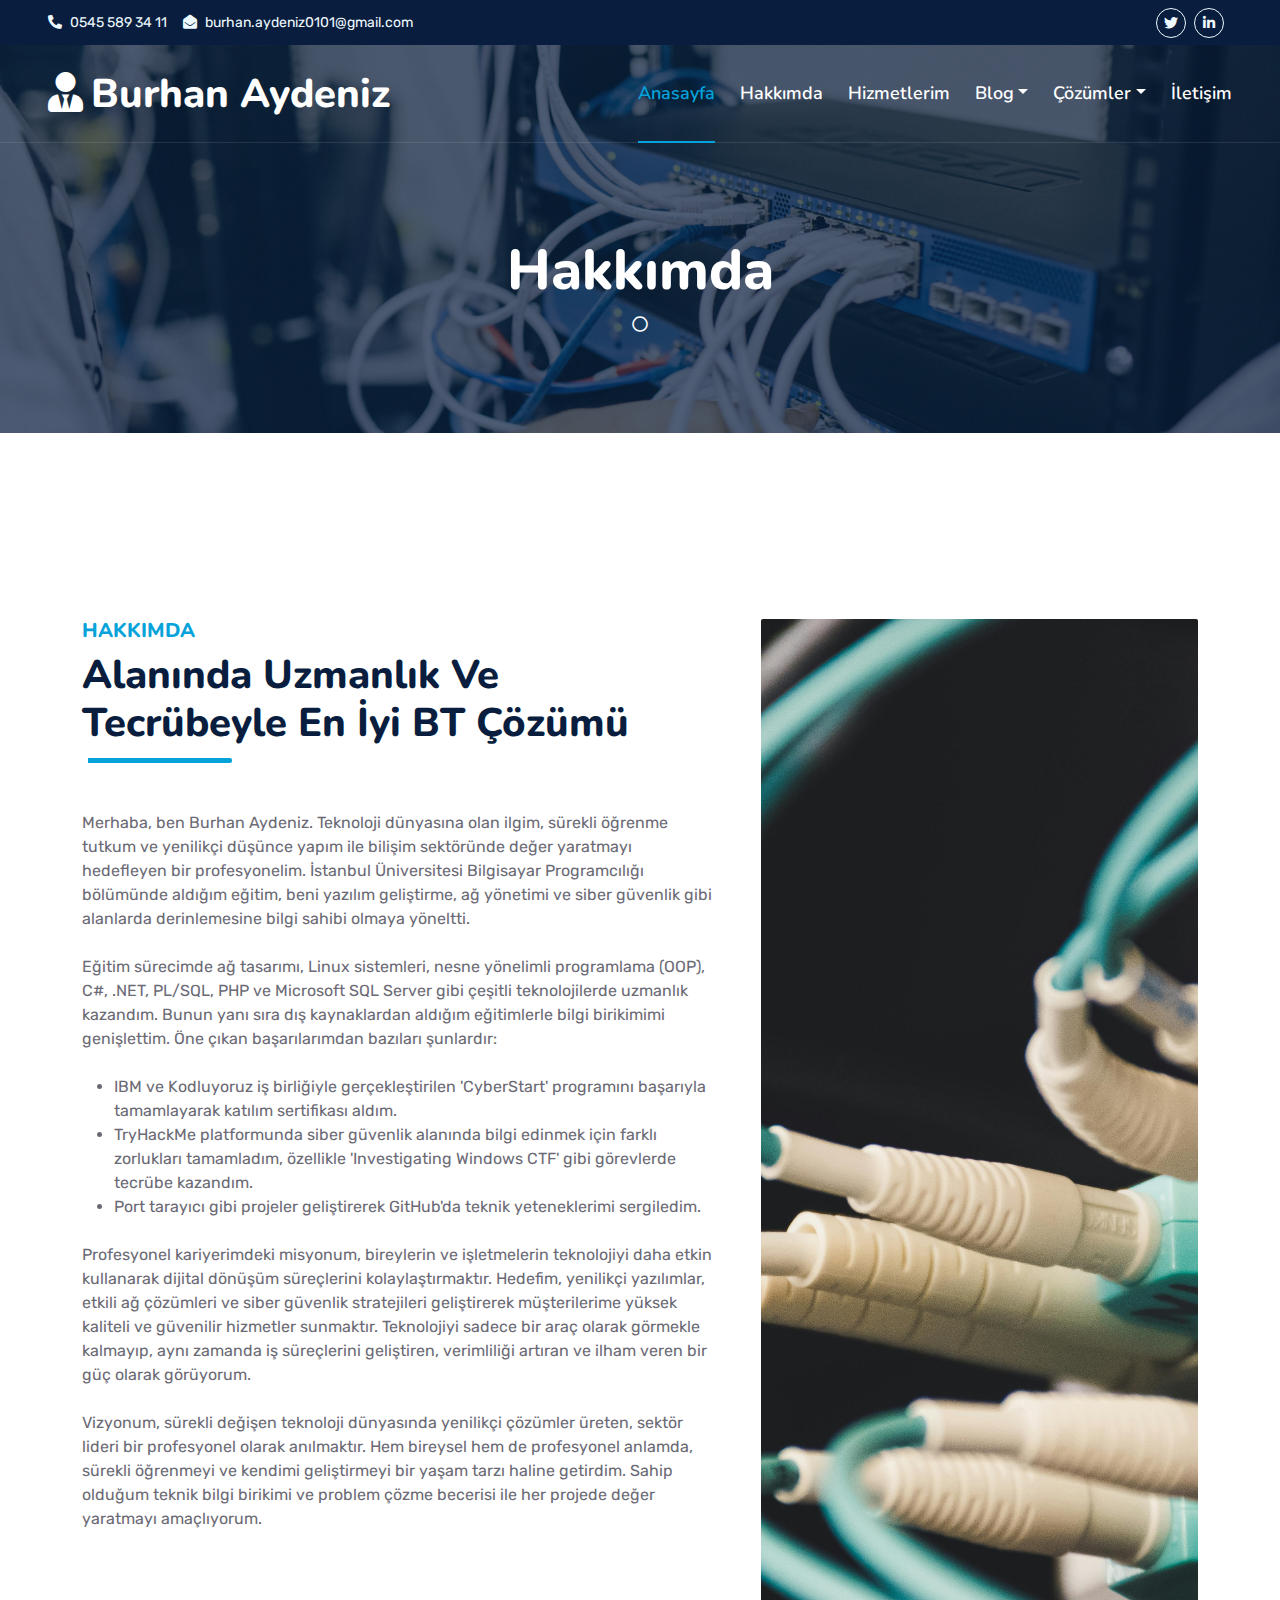
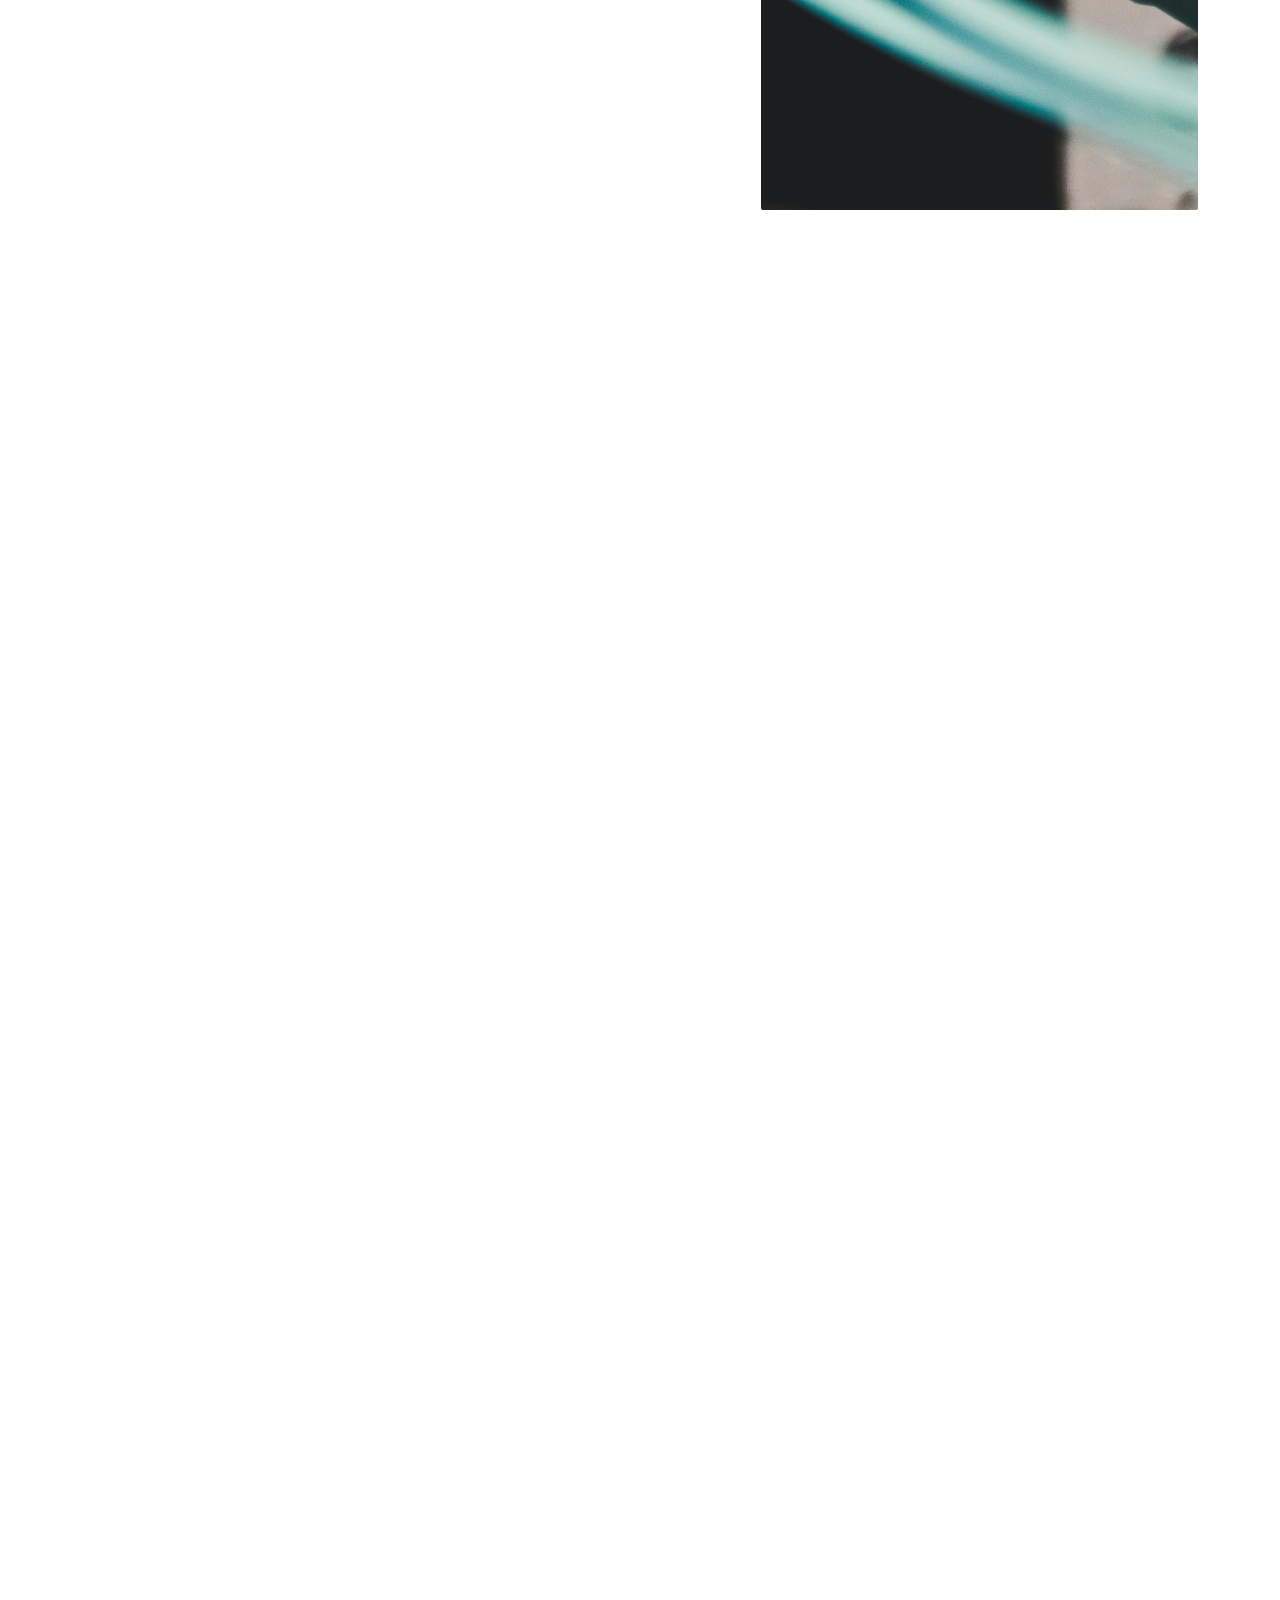
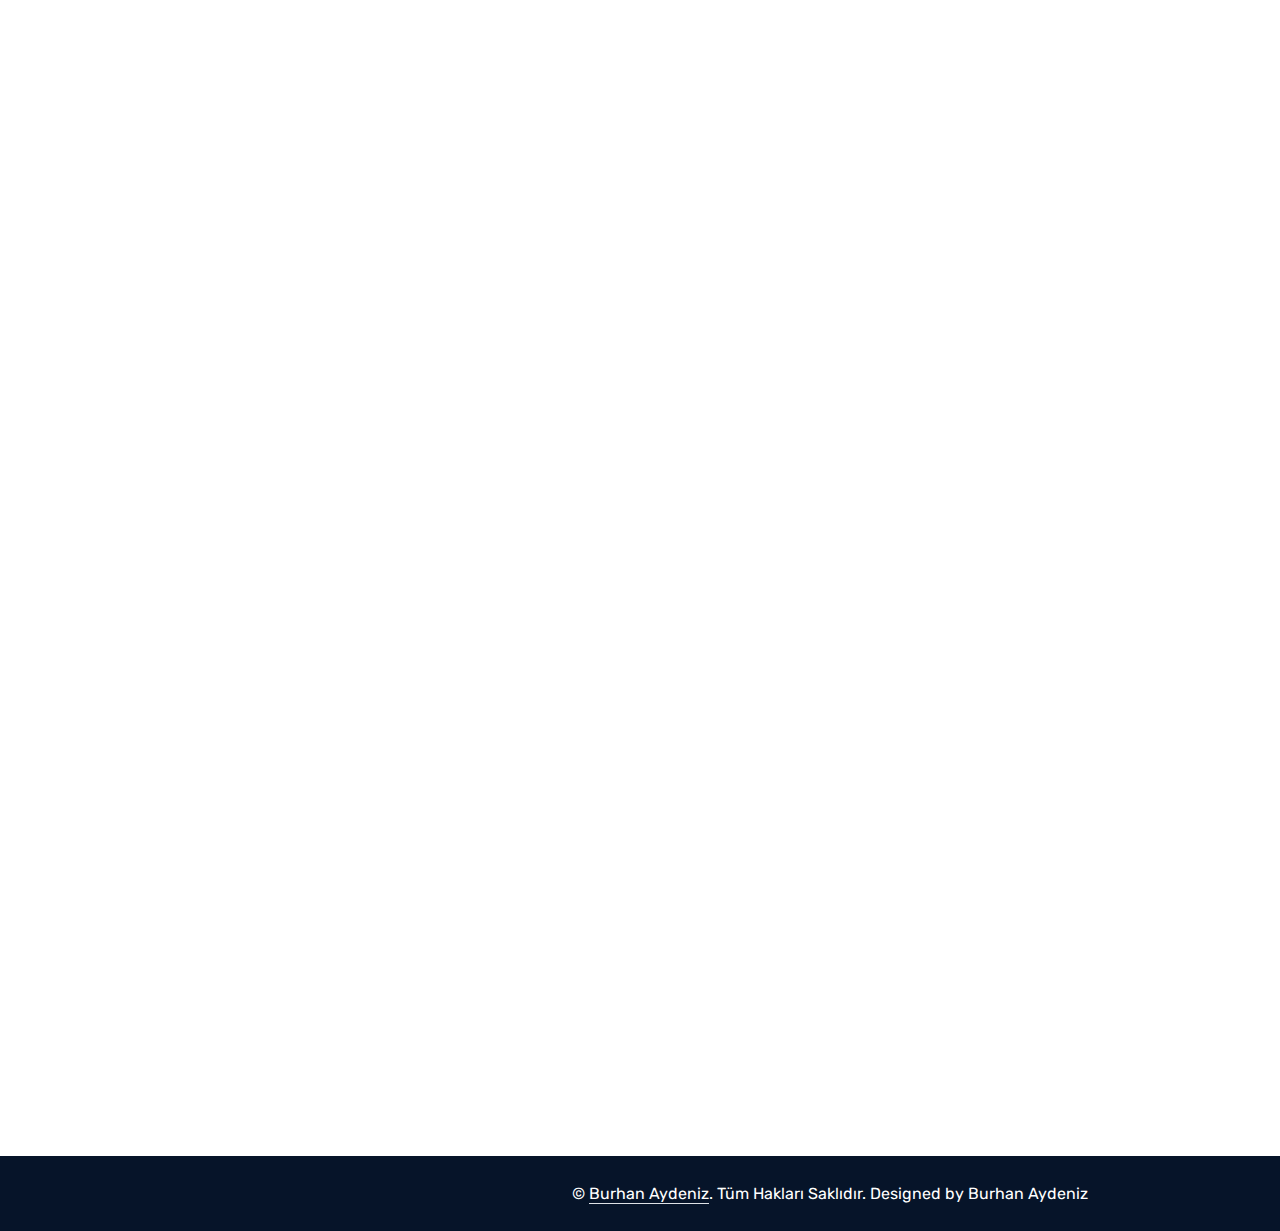
==== commit a02ea039: "Update about.html" ====
--- a/about.html
+++ b/about.html
@@ -350,11 +350,10 @@
                                 <h3 class="text-light mb-0">Hızlı Bağlantılar</h3>
                             </div>
                             <div class="link-animated d-flex flex-column justify-content-start">
-                                <a class="text-light mb-2" href="#"><i class="bi bi-arrow-right text-primary me-2"></i>Anasayfa</a>
-                                <a class="text-light mb-2" href="#"><i class="bi bi-arrow-right text-primary me-2"></i>Hakkımda</a>
-                                <a class="text-light mb-2" href="#"><i class="bi bi-arrow-right text-primary me-2"></i>Hizmetlerim</a>
-                                <a class="text-light mb-2" href="#"><i class="bi bi-arrow-right text-primary me-2"></i>Çözümler</a>
-                                <a class="text-light" href="#"><i class="bi bi-arrow-right text-primary me-2"></i>İletişim</a>
+                                <a class="text-light mb-2" href="index.html"><i class="bi bi-arrow-right text-primary me-2"></i>Anasayfa</a>
+                                <a class="text-light mb-2" href="about.html"><i class="bi bi-arrow-right text-primary me-2"></i>Hakkımda</a>
+                                <a class="text-light mb-2" href="service.html"><i class="bi bi-arrow-right text-primary me-2"></i>Hizmetlerim</a>
+                                <a class="text-light" href="contact.html"><i class="bi bi-arrow-right text-primary me-2"></i>İletişim</a>
                             </div>
                         </div>
                         <div class="col-lg-4 col-md-12 pt-0 pt-lg-5 mb-5">
@@ -362,11 +361,10 @@
                                 <h3 class="text-light mb-0">En Çok Tıklanan</h3>
                             </div>
                             <div class="link-animated d-flex flex-column justify-content-start">
-                                <a class="text-light mb-2" href="#"><i class="bi bi-arrow-right text-primary me-2"></i>Anasayfa</a>
-                                <a class="text-light mb-2" href="#"><i class="bi bi-arrow-right text-primary me-2"></i>Hakkımda</a>
-                                <a class="text-light mb-2" href="#"><i class="bi bi-arrow-right text-primary me-2"></i>Hizmetlerim</a>
-                                <a class="text-light mb-2" href="#"><i class="bi bi-arrow-right text-primary me-2"></i>Çözümler</a>
-                                <a class="text-light" href="#"><i class="bi bi-arrow-right text-primary me-2"></i>İletişim</a>
+                                <a class="text-light mb-2" href="index.html"><i class="bi bi-arrow-right text-primary me-2"></i>Anasayfa</a>
+                                <a class="text-light mb-2" href="about.html"><i class="bi bi-arrow-right text-primary me-2"></i>Hakkımda</a>
+                                <a class="text-light mb-2" href="service.html"><i class="bi bi-arrow-right text-primary me-2"></i>Hizmetlerim</a>
+                                <a class="text-light" href="contact.html"><i class="bi bi-arrow-right text-primary me-2"></i>İletişim</a>
                             </div>
                         </div>
                     </div>
@@ -409,4 +407,4 @@
     <script src="js/main.js"></script>
 </body>
 
-</html>+</html>
--- a/css/style.css
+++ b/css/style.css
@@ -473,7 +473,7 @@
 }
 
 .bg-header {
-    background: linear-gradient(rgba(9, 30, 62, .7), rgba(9, 30, 62, .7)), url(../img/carousel-1.jpg) center center no-repeat;
+    background: linear-gradient(rgba(9, 30, 62, .7), rgba(9, 30, 62, .7)), url(../img/network.jpg) center center no-repeat;
     background-size: cover;
 }
 
